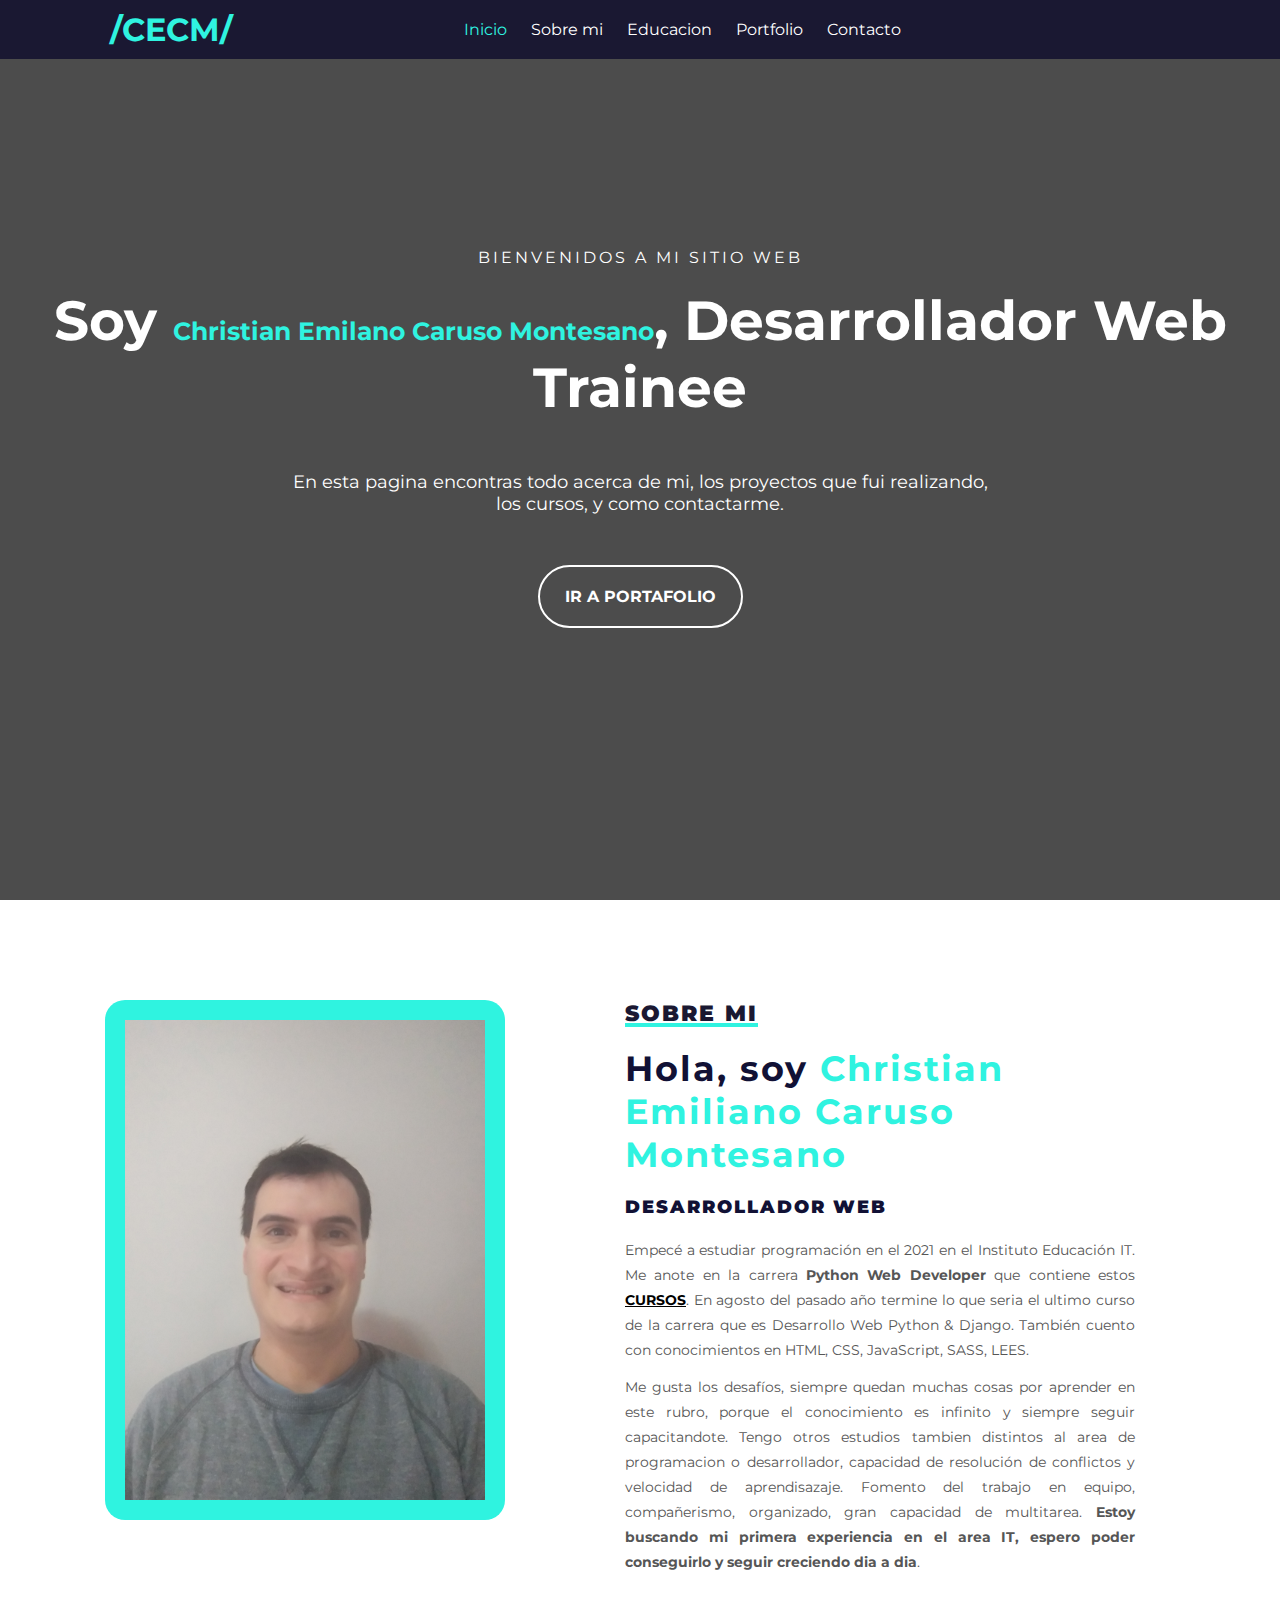
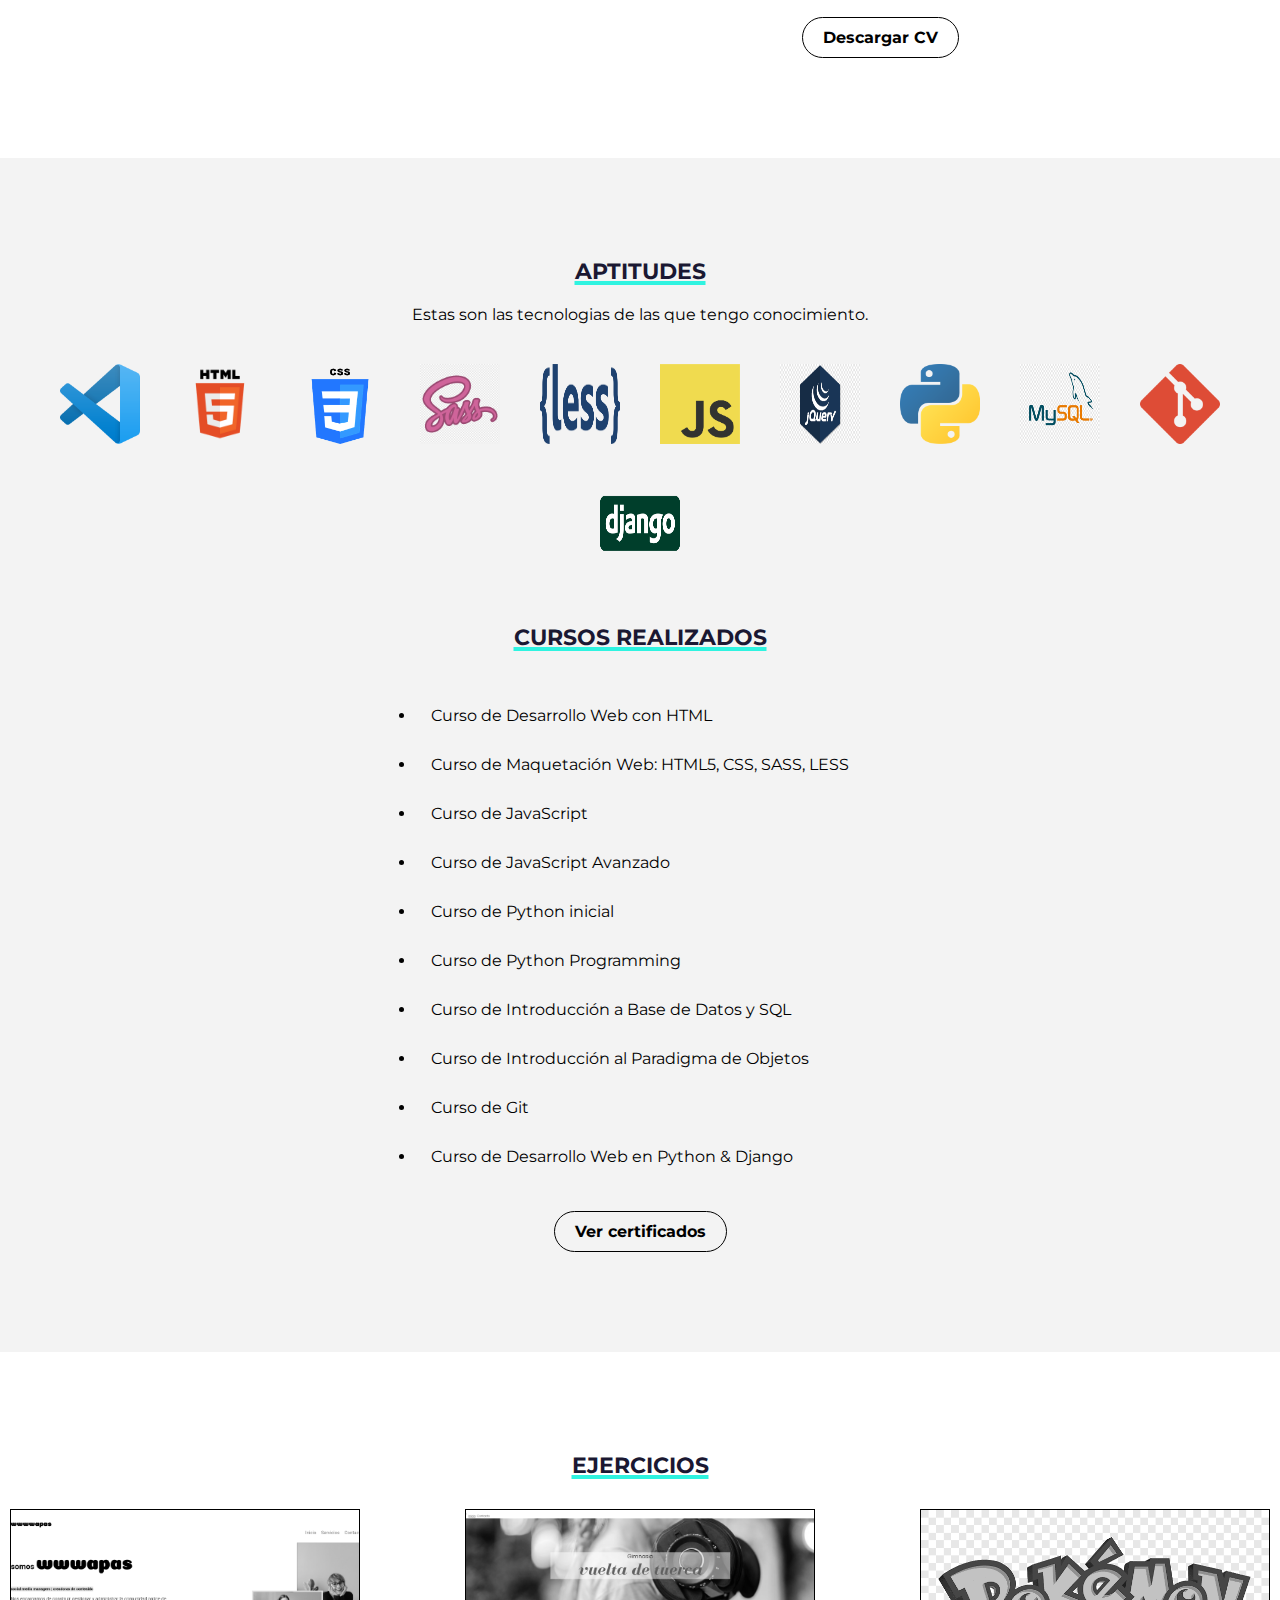
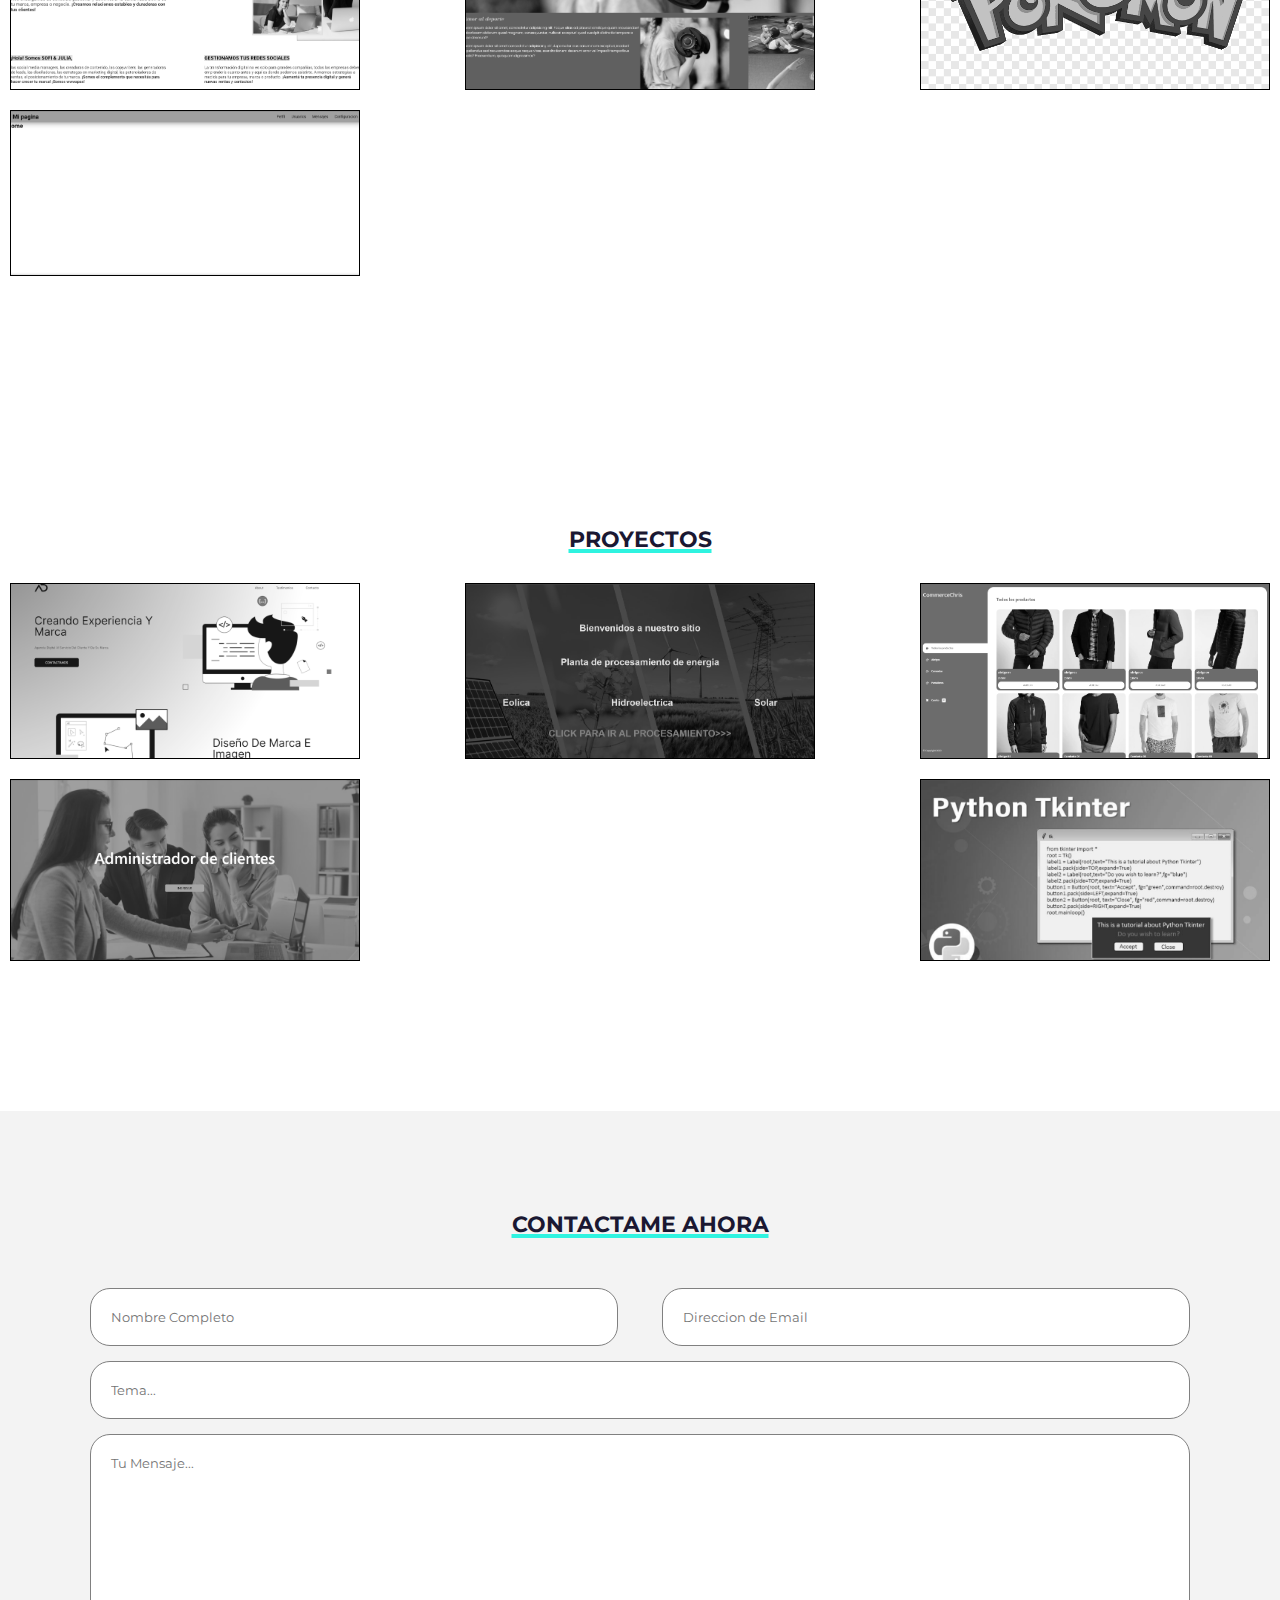
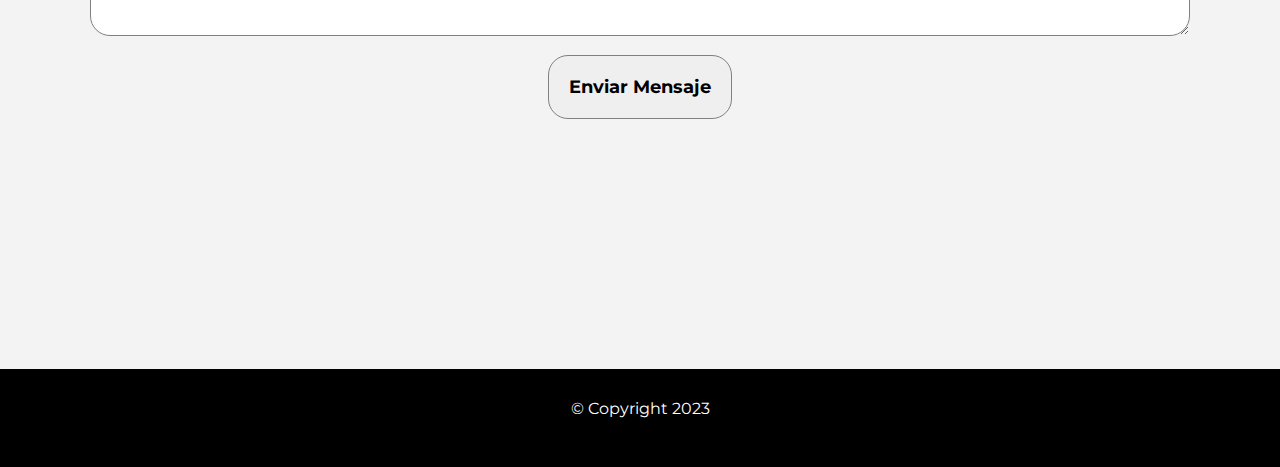
==== index.html @ ab130539 "portfolio" ====
<!DOCTYPE html>
<html lang="en">
    <head>
        <meta charset="UTF-8">
        <meta http-equiv="X-UA-Compatible" content="IE=edge">
        <meta name="viewport" content="width=device-width, initial-scale=1.0, user-scalable=no">
        <link rel="stylesheet" href="https://cdnjs.cloudflare.com/ajax/libs/font-awesome/6.1.2/css/all.min.css" integrity="sha512-1sCRPdkRXhBV2PBLUdRb4tMg1w2YPf37qatUFeS7zlBy7jJI8Lf4VHwWfZZfpXtYSLy85pkm9GaYVYMfw5BC1A==" crossorigin="anonymous" referrerpolicy="no-referrer"/>
        <link rel="stylesheet" href="css/estilo-portfolio.css">
        <title>CECM Portfolio</title>
    </head> 
    <body>
        <!-- Seccion de inicio -->
        <section id="inicio">
            <div class="contenido">
                <header>
                    <div class="contenido-header">
                        <h1>/CECM/</h1>
                        <nav id="nav" class="">
                            <ul id="links">
                                <li><a href="#inicio" class="seleccionado" onclick="seleccionar(this)">Inicio</a></li>
                                <li><a href="#sobremi" onclick="seleccionar(this)">Sobre mi</a></li>
                                <li><a href="#educacion" onclick="seleccionar(this)">Educacion</a></li>
                                <li><a href="#portfolio" onclick="seleccionar(this)">Portfolio</a></li>
                                <li><a href="#contacto" onclick="seleccionar(this)" >Contacto</a></li>
                            </ul>
                        </nav>

                        <!-- Iconos del menu -->
                        <div id="icono-nav" onclick="responsiveMenu()">
                            <i class="fa-solid fa-bars"></i>
                        </div>

                        <!-- Icono redes sociales -->
                        <div class="iconos-redes">
                            <a href="https://www.facebook.com/chris.caruso.12" target="_blank"><i class="fa-brands fa-facebook"></i></a>
                            <a href="https://www.linkedin.com/in/christian-emiliano-caruso-montesano-2b0312219/" target="_blank"><i class="fa-brands fa-linkedin"></i></a>
                            <a href="https://www.instagram.com/chris_93_caruso/" target="_blank"><i class="fa-brands fa-square-instagram"></i></a>
                        </div>
                    </div>
                </header>
                <div class="presentacion">
                    <p class="bienvenida">Bienvenidos a mi sitio web</p>
                    <h2>Soy <span>Christian Emilano Caruso Montesano</span>, Desarrollador Web Trainee</h2>
                    <p class="descripcion">En esta pagina encontras todo acerca de mi, los proyectos que fui realizando, los cursos, y como contactarme.</p>
                    <a href="#portfolio">Ir a Portafolio</a>
                </div>
            </div>
        </section>

        <!-- Seccion sobre mi -->
        <section id="sobremi">
            <div class="contenedor-foto"> 
                <img src="images/20220606_102358.jpg" alt="">
            </div>
            <div class="sobremi">
                <h3 class="titulo-seccion">Sobre mi</h3>
                <h2>Hola, soy <span>Christian Emiliano Caruso Montesano</span></h2>
                <h3>Desarrollador Web</h3>
                <p>Empecé a estudiar programación en el 2021 en el Instituto Educación IT. Me anote en la carrera <strong>Python Web Developer</strong> que contiene estos <a id="link-cursos" href="#cursos">CURSOS</a>. En agosto del pasado año termine lo que seria el ultimo curso de la carrera que es Desarrollo Web Python & Django. También cuento con conocimientos en HTML, CSS, JavaScript, SASS, LEES.</p>
                <p>Me gusta los desafíos, siempre quedan muchas cosas por aprender en este rubro, porque el conocimiento es infinito y siempre seguir capacitandote. Tengo otros estudios tambien distintos al area de programacion o desarrollador, capacidad de resolución de conflictos y velocidad de aprendisazaje. Fomento del trabajo en equipo, compañerismo, organizado, gran capacidad de multitarea. <strong>Estoy buscando mi primera experiencia en el area IT, espero poder conseguirlo y seguir creciendo dia a dia</strong>.</p>
                <div class="btn-cv">
                    <a href="files/pdf/Christian Caruso CV.pdf" download="Christian Caruso CV.pdf">Descargar CV</a>
                </div>
            </div>
        </section>

        <!-- Seccion educacion -->
        <section id="educacion">
            <h3 class="titulo-seccion">Aptitudes</h3>
            <p class="parrafo-seccion">Estas son las tecnologias de las que tengo conocimiento.</p>
            <div class="contenedor-imagenes">
                <img src="images/logo- visual.png" alt="logo-visual" class="logos">
                <img src="images/logo-html.png" alt="logo-html" class="logos">
                <img src="images/logo-css.png" alt="logo-css" class="logos">
                <img src="images/SASS.png" alt="logo-sass" class="logos">
                <img src="images/LESS.png" alt="logo-less" class="logos">
                <img src="images/logo-js.png" alt="logo-js" class="logos">
                <img src="images/Jquery.png" alt="logo-jquery" class="logos">
                <img src="images/logo-python.png" alt="logo-python" class="logos">
                <img src="images/logo-mysql.png" alt="logo-sql" class="logos">
                <img src="images/logo-git.png" alt="logo-git" class="logos">
                <img src="images/logo-django.png" alt="logo-django" class="logos">
            </div>
            <div class="contenedor-cursos">
                <h3 id="cursos" class="titulo-div">Cursos realizados</h3>
                <ul>
                    <li>Curso de Desarrollo Web con HTML</li>
                    <li>Curso de Maquetación Web: HTML5, CSS, SASS, LESS</li> 
                    <li>Curso de JavaScript</li> 
                    <li>Curso de JavaScript Avanzado</li>
                    <li>Curso de Python inicial</li>
                    <li>Curso de Python Programming</li>
                    <li>Curso de Introducción a Base de Datos y SQL</li>
                    <li>Curso de Introducción al Paradigma de Objetos</li>
                    <li>Curso de Git</li>
                    <li>Curso de Desarrollo Web en Python & Django</li>
                </ul>
            </div>
            <div class="btn-certificados">
                <a href="https://www.educacionit.com/perfil/christian%20emiliano-caruso%20montesano-674324" target="_blank">Ver certificados</a>
            </div>
        </section>

        <!-- Seccion portafolio -->
        <section id="portfolio">
            <h3 class="titulo-seccion">Ejercicios</h3>
            <div class="fila">
                <div class="proyecto">
                    <div id="overplay"></div>
                    <img src="images/Proyecto1.png" alt="proyecto1">
                    <div class="info">
                        <p class="lenguaje">#HTML #CSS</p>
                        <h4>Descripcion del proyecto</h4>
                        <p>Diseño Web</p>
                        <div class="link-ver-codigo">
                            <a href="https://github.com/emicarmo/PaginaWeb" target="_blank">Ver codigo</a>
                            <a href="https://emicarmo.github.io/PaginaWeb/" target="_blank">Ver pagina</a>
                        </div>
                    </div>
                </div>
                <div class="proyecto">
                    <div id="overplay"></div>
                    <img src="images/Proyecto3.png" alt="proyecto3">
                    <div class="info">
                        <p class="lenguaje">#HTML #CSS</p>
                        <h4>Descripcion del proyecto</h4>
                        <p>Diseño Web</p>
                        <div class="link-ver-codigo">
                            <a href="https://github.com/emicarmo/PaginaWeb2" target="_blank">Ver codigo</a>
                            <a href="https://emicarmo.github.io/PaginaWeb2/" target="_blank">Ver pagina</a>
                        </div>
                    </div>
                </div>
                <div class="proyecto">
                    <div id="overplay"></div>
                    <img src="images/poke api.png" alt="Proyecto4">
                    <div class="info">
                        <p class="lenguaje">#HTML #CSS #LESS #JS #FETCH</p>
                        <h4>Descripcion del proyecto</h4>
                        <p>PokeApi</p>
                        <div class="link-ver-codigo">
                            <a href="https://github.com/emicarmo/PokeApi" target="_blank">Ver codigo</a>
                            <a href="https://emicarmo.github.io/PokeApi/" target="_blank">Ver pagina</a>
                        </div>
                    </div>
                </div>
                <div class="proyecto">
                    <div id="overplay"></div>
                    <img src="images/proyecto 7.png" alt="Proyecto7">
                    <div class="info">
                        <p class="lenguaje">#HTML #CSS #JS #AJAX</p>
                        <h4>Descripcion del proyecto</h4>
                        <p>Ejemplo Single page application (SPA)</p>
                        <div class="link-ver-codigo">
                            <a href="https://github.com/emicarmo/SPA" target="_blank">Ver codigo</a>
                            <a href="https://emicarmo.github.io/SPA/" target="_blank">Ver pagina</a>
                        </div>
                    </div>
                </div>
            </div>
        </section>
        <section id="portfolio">
            <h3 class="titulo-seccion">PROYECTOS</h3>
            <div class="fila">
                <div class="proyecto">
                    <div id="overplay"></div>
                    <img src="images/Pagina responsive.png" alt="proyectoresponsive">
                    <div class="info">
                        <p class="lenguaje">#HTML #CSS #SASS #BOOTSTRAP #JS</p>
                        <h4>Descripcion del proyecto</h4>
                        <p>Interfaz Web Responsive</p>
                        <div class="link-ver-codigo">
                            <a href="https://github.com/emicarmo/Dise-oWebResponsive" target="_blank">Ver codigo</a>
                            <a href="https://emicarmo.github.io/Dise-oWebResponsive/" target="_blank">Ver pagina</a>
                        </div>
                    </div>
                </div>
                <div class="proyecto">
                    <div id="overplay"></div>
                    <img src="images/Proyecto4.png" alt="proyecto4">
                    <div class="info">
                        <p class="lenguaje">#HTML #CSS #JS</p>
                        <h4>Descripcion del proyecto</h4>
                        <p>Aplicacion de procesamiento de energia</p>
                        <div class="link-ver-codigo">
                            <a href="https://github.com/emicarmo/procesamiento-madera" target="_blank">Ver codigo</a>
                            <a href="https://emicarmo.github.io/procesamiento-madera/" target="_blank">Ver pagina</a>
                        </div>
                    </div>
                </div>
                <div class="proyecto">
                    <div id="overplay"></div>
                    <img src="images/Proyecto 8.png" alt="proyecto4">
                    <div class="info">
                        <p class="lenguaje">#HTML #CSS #LESS #JS #FETCH</p>
                        <h4>Descripcion del proyecto</h4>
                        <p>E-Commerce</p>
                        <div class="link-ver-codigo">
                            <a href="https://github.com/emicarmo/ComerceChris" target="_blank">Ver codigo</a>
                            <a href="https://emicarmo.github.io/ComerceChris/index.html" target="_blank">Ver pagina</a>
                        </div>
                    </div>
                </div>
                <div class="proyecto">
                    <div id="overplay"></div>
                    <img src="images/Proyecto5.png" alt="proyecto5">
                    <div class="info">
                        <p class="lenguaje">#HTML #CSS #JS #SQL #PYTHON #DJANGO</p>
                        <h4>Descripcion del proyecto</h4>
                        <p>Admin de Clientes</p>
                        <div class="link-ver-codigo">
                            <a href="https://github.com/emicarmo/Admin_clientes" target="_blank">Ver codigo</a>
                            <a href="https://chris9373.pythonanywhere.com/" target="_blank">Ver pagina</a>
                        </div>
                    </div>
                </div>
                <div class="proyecto">
                    <div id="overplay"></div>
                    <img src="images/Proyecto6.png" alt="proyecto4">
                    <div class="info">
                        <p class="lenguaje">#PYTHON #TK #SQLITE3</p>
                        <h4>Descripcion del proyecto</h4>
                        <p>Aplicaciones de escritorio</p>
                        <div class="link-ver-codigo">
                            <a href="https://github.com/emicarmo/PythonAplicaciones" target="_blank">Ver codigo</a>
                            <a href="files/apps/aplicaciones-tkinter.rar" download="aplicaciones-tkinter.rar">Descargar apps</a>
                        </div>
                    </div>
                </div>
            </div>
        </section>

        <!-- Seccion Contacto -->
        <section id="contacto">
            <h3 class="titulo-seccion">Contactame ahora</h3>
            <div class="contenedor-form">
                <form action="https://formsubmit.co/711fe1f8afc3eceb844a21c618ea7aa3" method="post">
                    <input type="hidden" name="_next" value="https://emicarmo.github.io/miportfolio-personal/thanks.html">
                    <div class="fila mitad">
                        <input type="text" placeholder="Nombre Completo" name="name" class="input-mitad">
                        <input type="text" placeholder="Direccion de Email" name="email" class="input-mitad">
                    </div>
                    <div class="fila">
                        <input type="text" name="theme" placeholder="Tema..." class="input-full">
                    </div>
                    <div class="fila">
                        <textarea name="info" id="" cols="30" rows="10" placeholder="Tu Mensaje..." class="input-full"></textarea>
                    </div>
                    <input type="submit" value="Enviar Mensaje" class="btn-enviar">
                    <div class="contacto-form-loader">
                        <img id="loader" src="images/loader2.gif" alt="cargando">
                    </div>
                    <div class="contacto-form-respuesta">
                        <p id="respuesta">
                            Enviando datos...
                        </p>
                    </div>
                </form>
            </div>
        </section>

        <!-- Seccion Footer -->
        <footer>
            <p>&copy; Copyright 2023</p>
            <div class="iconos-redes">
                <a href="https://www.facebook.com/chris.caruso.12" target="_blank"><i class="fa-brands fa-facebook"></i></a>
                <a href="https://www.linkedin.com/in/christian-emiliano-caruso-montesano-2b0312219/" target="_blank"><i class="fa-brands fa-linkedin"></i></a>
                <a href="https://www.instagram.com/chris_93_caruso/" target="_blank"><i class="fa-brands fa-square-instagram"></i></a>
            </div>    
        </footer>
        
        <!-- Archivo -->
        <script src="js/script.js"></script>
    </body>
    </html>
---- css/estilo-portfolio.css ----
/* Agregamos la fuentes */
@import url('https://fonts.googleapis.com/css2?family=Montserrat:wght@200;400;600&display=swap');

*{
    margin: 0;
    padding: 0;
    box-sizing: border-box;
    font-family: 'Montserrat';
}

html{
    scroll-behavior: smooth;
}

/* SECCION INICIO */

#inicio{
    background: linear-gradient(rgba(0,0,0,.7), rgba(0,0,0,.7)), url("https://emicarmo.github.io/miportfolio-personal/images/imagen3.jpg");
    background-size: cover;
    background-position: center ;
    height: 100vh;
}

#inicio .contenido header{
    background-color: #1A1832;
    position: fixed;
    width: 100%;
    z-index: 100;
    top: 0;
}

#inicio .contenido header .contenido-header{
    max-width: 1100px;
    margin: auto;
    display: flex;
    justify-content: space-between;
    align-items: center;
    padding: 10px 20px;
}

#inicio .contenido header .contenido-header h1{
    text-align: center;
    color: #2FF3E0;
}

#inicio .contenido header .contenido-header nav ul{
    list-style-type: none;
    display: flex;
    align-items: center;
}

#inicio .contenido header .contenido-header nav ul li a{
    text-decoration: none;
    color: white;
    margin: 0 12px;
    font-weight: 400;
    transition: .5s;
}

#inicio .contenido header .contenido-header nav ul a:hover{
    color: #2FF3E0;
}

#inicio .contenido header .contenido-header .iconos-redes a{
    text-decoration: none;
    color: #fff;
    display: inline-block;
    margin-left: 10px;
    transition: .5s;
}

#inicio .contenido header .contenido-header .iconos-redes a:hover{
    color: #2FF3E0;
}

#inicio .contenido header .contenido-header .seleccionado{
    color: #2FF3E0;
}

#inicio .contenido .presentacion{
    max-width: 1200px;
    height: 100vh;
    margin: auto;
    color: white;
    display: flex;
    flex-direction: column;
    align-items: center;
    justify-content: center;
}

#inicio .contenido .presentacion .bienvenida{
    font-size: 16px;
    margin-bottom: 20px;
    text-transform: uppercase;
    letter-spacing: 3px;
}

#inicio .contenido .presentacion h2{
    font-size: 55px;
    margin-bottom: 25px;
    text-align: center;
}

#inicio .contenido .presentacion h2 span{
    font-size: 25px;
    color: #2FF3E0;
}

#inicio .contenido .presentacion .descripcion{
    max-width: 700px;
    margin: 25px auto;
    font-size: 18px;
    text-align: center;
}

#inicio .contenido .presentacion a{
    text-decoration: none;
    display: inline-block;
    margin: 25px;
    padding: 20px 25px;
    border: 2px solid #fff;
    border-radius: 50px;
    color: #fff;
    font-weight: bold;
    text-transform: uppercase;
    transition: .5s;
}

#inicio .contenido .presentacion a:hover{
    background-color: #2FF3E0;
    color: #1A1832;
}

/* ICONOS DEL NAV  */

#icono-nav{
    color: #fff;
    display: none;
}

/* SECCION SOBRE MI */

#sobremi{
    max-width: 1100px;
    margin: auto;
    padding: 100px 15px;
    color: #111135;
    display: flex;
}

#sobremi .contenedor-foto{
    max-width: 400px;
    margin-right: 80px;
}

#sobremi .contenedor-foto img{
    padding: 20px;
    width: 400px;
    border-radius: 20px;
    background-color: #2FF3E0;
}

#sobremi .sobremi{
    margin: 0 40px;
}

#sobremi .sobremi .titulo-seccion{
    font-size: 22px;
    text-transform: uppercase;
    color: #1A1832;
    text-decoration: underline 4px #2FF3E0;
}

#sobremi .sobremi h2{
    font-size: 35px;
    font-weight: bold;
    margin: 20px 0;
    letter-spacing: 2px;
}

#sobremi .sobremi h2 span{
    color: #2FF3E0;
}

#sobremi .sobremi h3{
    font-size: 18px;
    font-weight: 900;
    text-transform: uppercase;
    margin-bottom: 20px;
    letter-spacing: 2px;
}

#sobremi .sobremi #link-cursos{
    border: none;
    border-radius: 0;
    color: black;
    font-weight: bold;
    padding: 0;
    margin: 0;
    text-decoration: underline;
}

#sobremi .sobremi #link-cursos:hover{
    background: none;
    color: #2FF3E0;
}

#sobremi .sobremi p{
    font-size: 14px;
    line-height: 25px;
    color: #565656;
    margin-bottom: 12px;
}

#sobremi .sobremi a{
    display: inline-block;
    text-decoration: none;
    color: #000;
    border-radius: 30px;
    padding: 10px 20px;
    border: 1px solid #000;
    margin-top: 30px;
    transition: .5s;
    font-weight: bold;
}

#sobremi .sobremi a:hover{
    background-color: #2FF3E0;
    color: #1A1832;
    font-weight: bold;
}

/* SECCION EDUCACION */

#educacion{
    margin: auto;
    padding: 100px 15px;
    background-color: #F3F3F3;
    text-align: center;
}

#educacion .titulo-seccion{
    font-size: 22px;
    text-transform: uppercase;
    color: #1A1832;
    text-decoration: underline 4px #2FF3E0;
}

#educacion .parrafo-seccion{
    margin: 20px 0;
}

#educacion .contenedor-imagenes{
    display: flex;
    justify-content: center;
}

#educacion .contenedor-imagenes .logos{
    width: 80px;
    height: 80px;
    margin: 20px;
}

#educacion .contenedor-cursos .titulo-div{
    font-size: 22px;
    text-transform: uppercase;
    color: #1A1832;
    text-decoration: underline 4px #2FF3E0;
    margin: 40px;
}

#educacion .contenedor-cursos ul{
    display: inline-block;
}

#educacion .contenedor-cursos ul li{
    padding: 15px;
    text-align: justify;
}

#educacion .contenedor-cursos a{
    text-decoration: none;
    border-radius: 15px;
    border: 2px solid #000;
    color: #000;
    font-weight: bold;
    padding: 5px;
    transition: .5s;
}

#educacion .contenedor-cursos a:hover{
    background-color: #2FF3E0;
    color: #1A1832;
    font-weight: bold;
}

#educacion .btn-certificados a{
    display: inline-block;
    text-decoration: none;
    color: #000;
    border-radius: 30px;
    padding: 10px 20px;
    border: 1px solid #000;
    margin-top: 30px;
    transition: .5s;
    font-weight: bold;
}

#educacion .btn-certificados a:hover{
    background-color: #2FF3E0;
    color: #1A1832;
    font-weight: bold;
}

/* SECCION PORTFOLIO */

#portfolio{
    max-width: 1500px;
    padding: 100px 0;
    margin: auto;
}

#portfolio .titulo-seccion{
    text-align: center;
    font-size: 22px;
    text-transform: uppercase;
    color: #1A1832;
    text-decoration: underline 4px #2FF3E0;
}

#portfolio .fila{
    display: flex;
    justify-content: space-between;
    margin: 30px 0;
    flex-wrap: wrap;
}

#portfolio .fila .proyecto{
    max-width: 350px;
    border: 1px solid black;
    margin: 0 10px 20px;
    position: relative;
    overflow: hidden;
}

#portfolio .fila .proyecto img{
    width: 100%;
    height: 100%;
    filter: grayscale(1);
    object-fit: cover;
    transition: .5s;
}

#portfolio .fila .proyecto:hover img{
    filter: grayscale(0);
}

#portfolio .fila .proyecto .info .lenguaje{
    color: #ff5080;
    font-weight: bold;
    margin-bottom: 5px;
}

#portfolio .fila .proyecto .info{
    position: absolute;
    left: 0;
    background-color: rgba(0, 0, 0, .8);
    color: #2FF3E0;
    width: 100%;
    padding: 10px;
    opacity: 0;
    bottom: -40px;
    transition: .5s;
}

#portfolio .fila .proyecto:hover .info{
    opacity: 1;
    bottom: 0;
}

#portfolio .fila .proyecto .info .link-ver-codigo {
    margin-top: 10px;
}

#portfolio .fila .proyecto .info .link-ver-codigo a {
    text-decoration: none;
    color: white;
    border-radius: 30px;
    border: 4px solid;
    padding: 5px;
    border: 1px solid white;
    transition: .5s;
}

#portfolio .fila .proyecto .info .link-ver-codigo a:hover{
    background-color: #2FF3E0;
    color: #1A1832;
}

/* SECCION CONTACTO */

#contacto{
    padding: 100px 15px;
    background-color: #F3F3F3;
}

#contacto .titulo-seccion{
    margin-bottom: 50px;
    text-align: center;
    font-size: 22px;
    text-transform: uppercase;
    color: #1A1832;
    text-decoration: underline 4px #2FF3E0;
}

#contacto .contenedor-form{
    max-width: 1100px;
    margin: auto;
}

#contacto .contenedor-form .fila{
    margin-bottom: 15px;
}

#contacto .contenedor-form .mitad{
    display: flex;
    justify-content: space-between;
}

#contacto .contenedor-form input,
#contacto .contenedor-form textarea{
    padding: 20px;
    border-radius: 20px;
    border: none;
    border: 1px solid gray;
}

#contacto .contenedor-form .mitad input{
    width: 48%;
}

#contacto .contenedor-form .input-full{
    width: 100%;
}

#contacto  .btn-enviar{
    display: block;
    margin: auto;
    cursor: pointer;
    transition: .5s;
    padding: 10px 15px;
    font-size: 18px;
    font-weight: bold;
}

#contacto .btn-enviar:hover{
    background-color: #2FF3E0;
    color: #1A1832;
}

#contacto .contacto-form-loader{
    display: flex;
    justify-content: center;
    margin-top: 20px;
    height: 130px;
}

#contacto .contacto-form-loader img{
    display: none;
}

#contacto .contacto-form-respuesta p{
    display: none;
    text-align: center;
    color: #1A1832;
    font-weight: bold;
}

footer{
    background-color: black;
    color: white;
    text-align: center;
    padding: 30px 0;
}

footer a{
    text-decoration: none;
    color: white;
    display: inline-block;
    margin: 5px;
    font-size: 40px;
}

footer a:hover{
    color: #2FF3E0;
}

@media screen and (min-width:380px){
    #sobremi p{
        text-align: justify;
    }
    .btn-cv{
        text-align: center;
    }
    .contenedor-imagenes{
        flex-wrap: wrap;
    }
    footer .iconos-redes a{
        font-size: 30px;
    }
}

@media screen and (max-width:800px){
    .iconos-redes{
        display: block;
    }
    nav{
        display: none;
    }
    nav.responsive{
        display: block;
        background-color: rgba(0, 0, 0, .8);
        width: 100%;
        position: absolute;
        top: 48px;
        left: 0;
        padding: 10px 0;
    }
    nav.responsive ul{
        display: block !important;
        text-align: center;
    }
    nav.responsive ul li{ 
        margin: 5px 0;
    }
    #icono-nav{
        display: block;
    }
    #inicio .contenido .presentacion h2{
        font-size: 40px;
    }
    #sobremi{
        padding: 50px 0;
        display: block;
    }
    #sobremi .contenedor-foto{
        max-width: 200px;
        margin: auto;
    }
    #sobremi .contenedor-foto img{
        padding: 8px;
        width: 200px;
    }
    #sobremi .sobremi .titulo-seccion{
        text-align: center;
    }
    #sobremi .sobremi h2{
        font-size: 25px;
        text-align: center;
    }

    #educacion .titulo-seccion{
        font-size: 25px;
        text-align: center;
    }
    #educacion .parrafo-seccion{
        font-size: 15px;
        text-align: center;
    }
    #educacion .contenedor-imagenes .logos{
        width: 30px;
        height: 30px;
        margin: 20px;
    }
    #educacion .contenedor-cursos .titulo-div{
        font-size: 25px;
        text-align: center;
    }
    #educacion .contenedor-cursos ul li{
        margin: 15px;
        text-align: justify;
    }
    #educacion .contenedor-cursos a{
        display: block;
        position: absolute;
        margin: 5px;
    }

    #portfolio{
        padding: 50px 0;
    }
    #portfolio .fila{
        display: block;
    }
    #portfolio .fila .proyecto{
        margin: 10px auto;
    }
    
    #contacto{
        padding: 50px 15px;
    }
    #contacto .contenedor-form .mitad{
        margin-bottom: 15px;
        display: block;
    }
    #contacto .contenedor-form .mitad input{
        width: 100%;
        margin-bottom: 15px;
    }
}
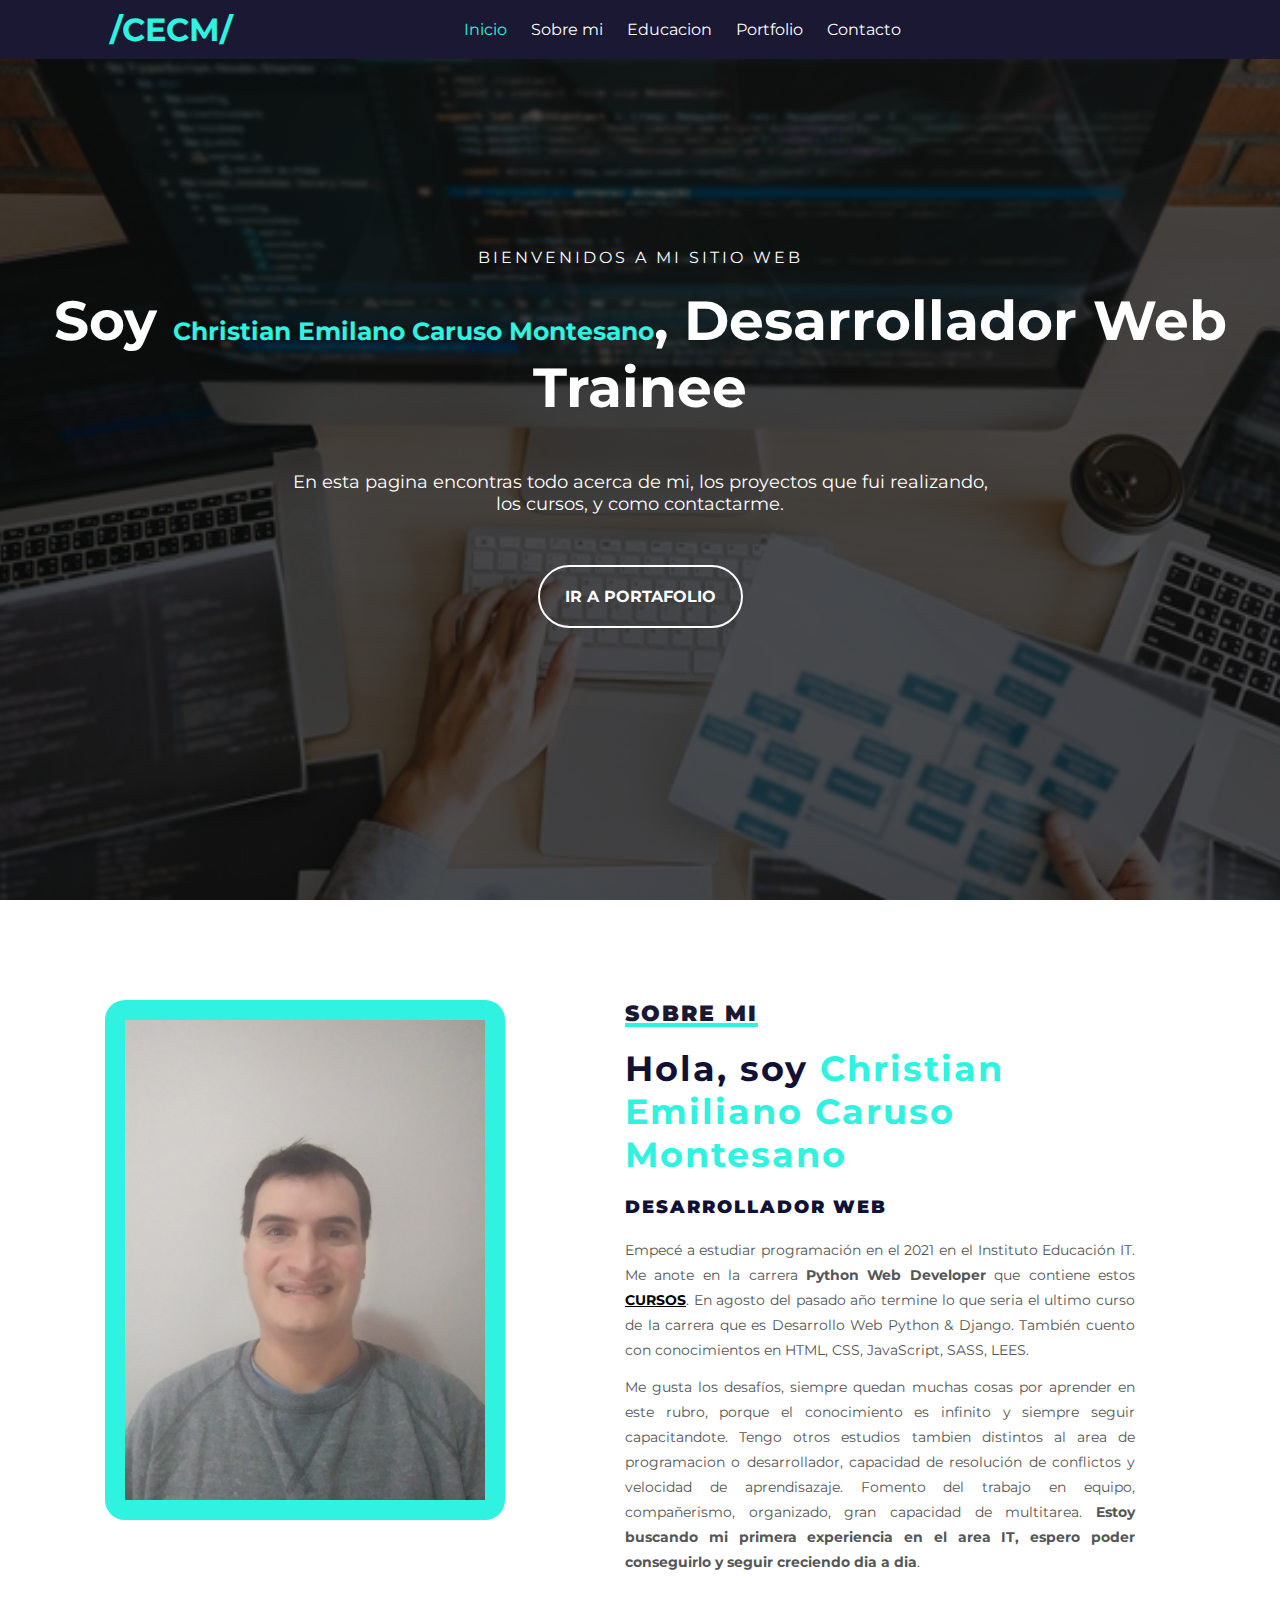
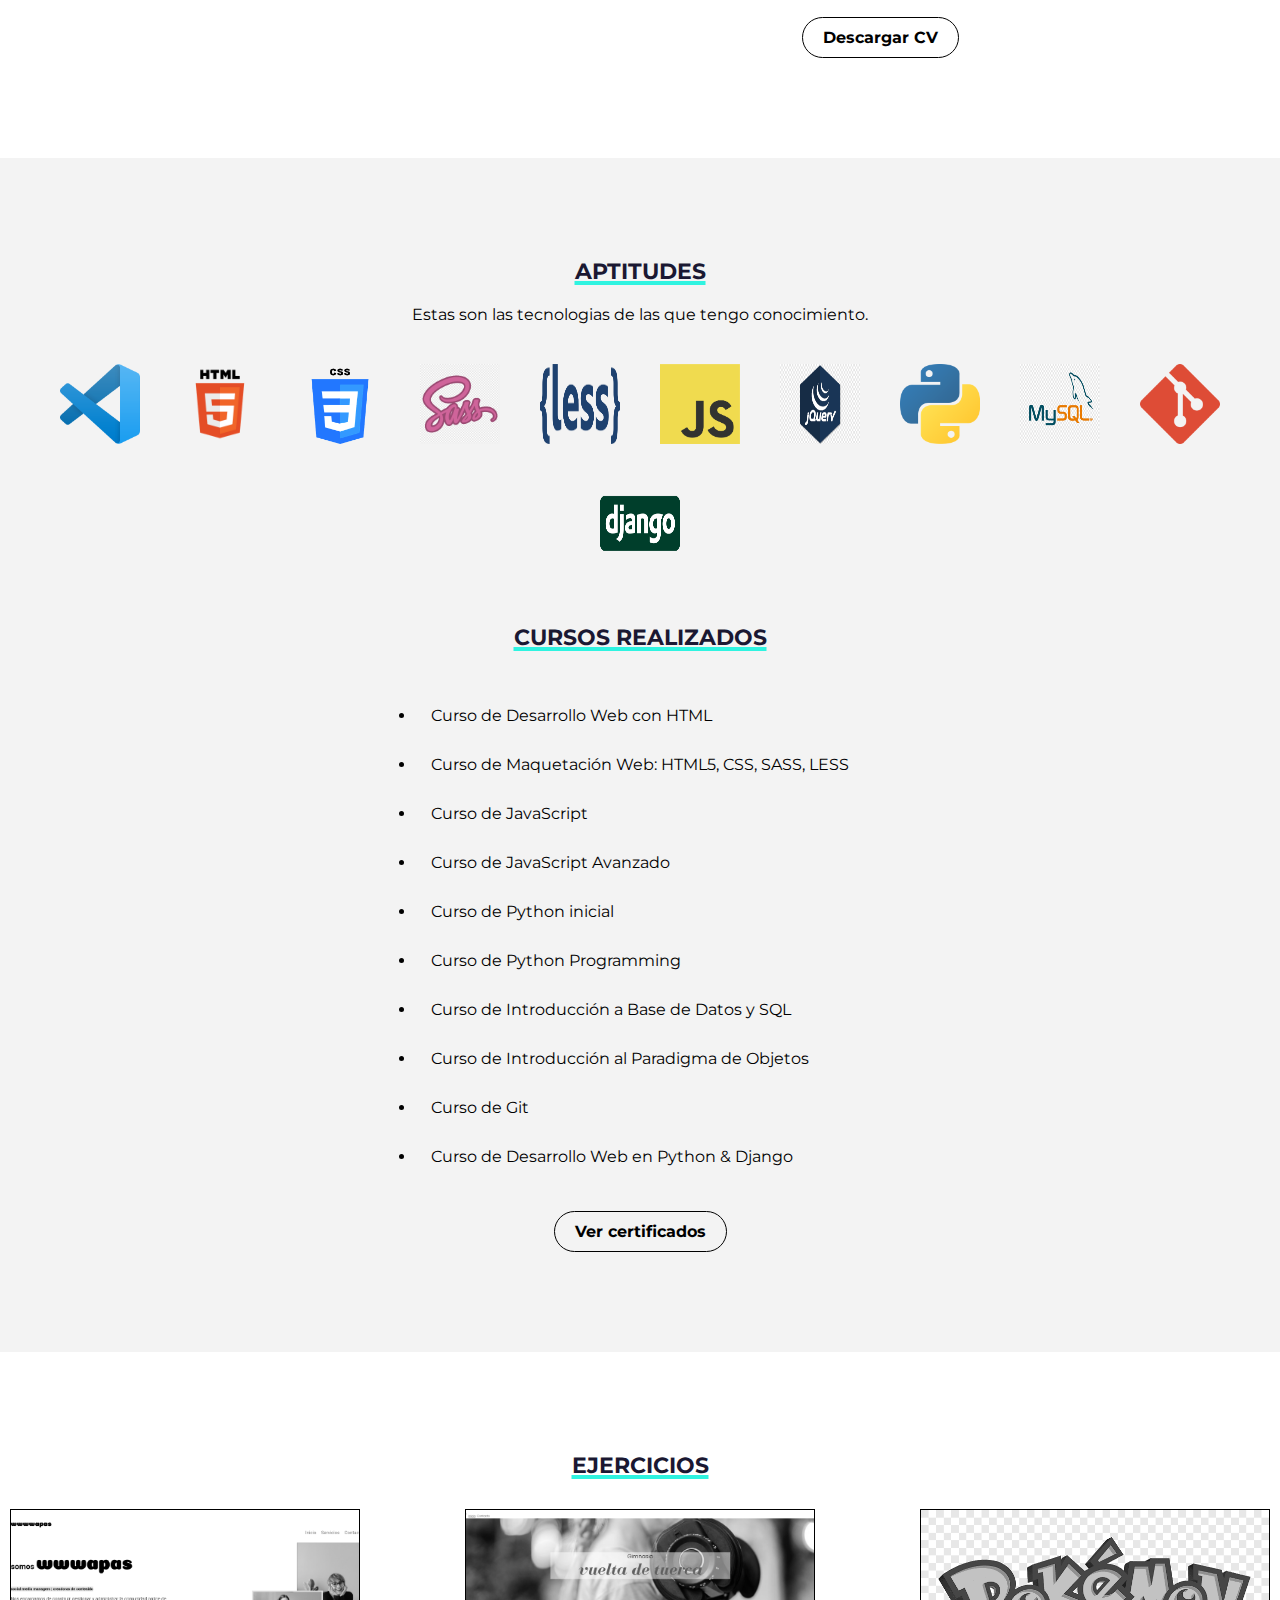
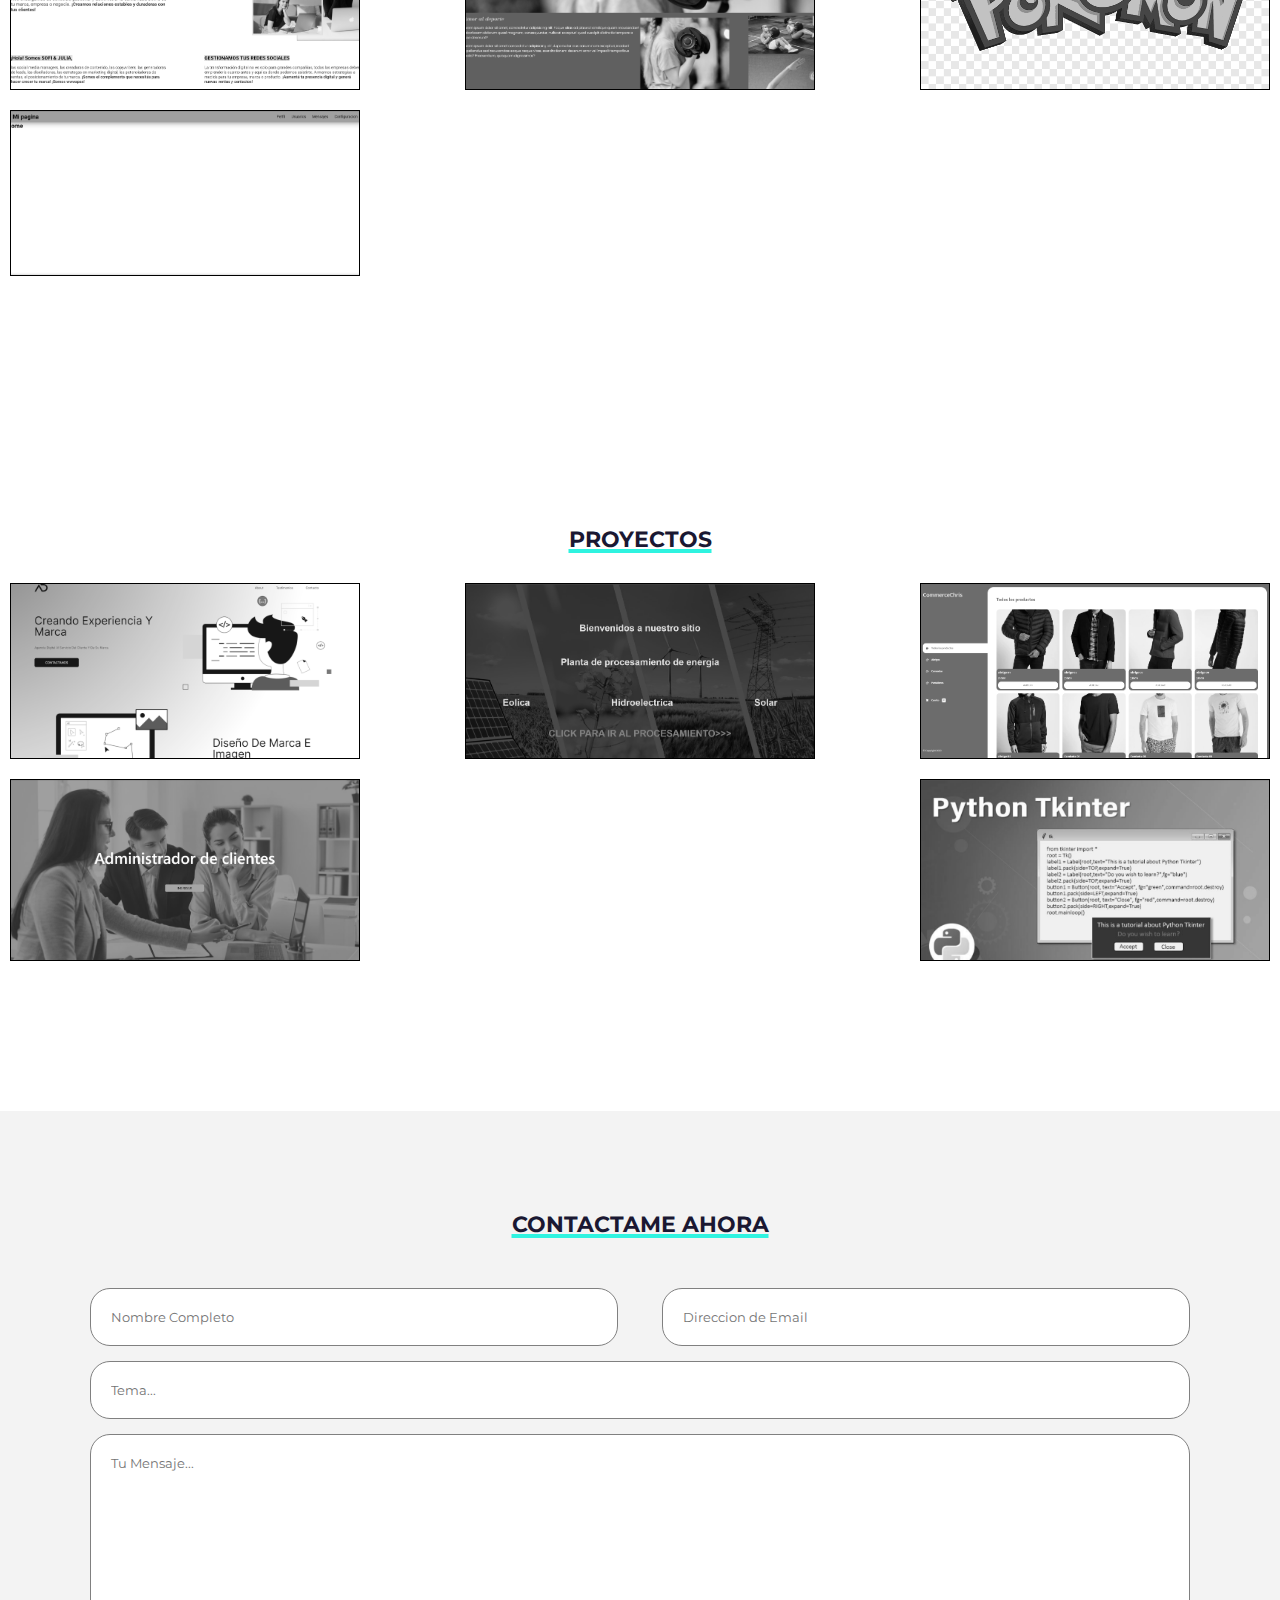
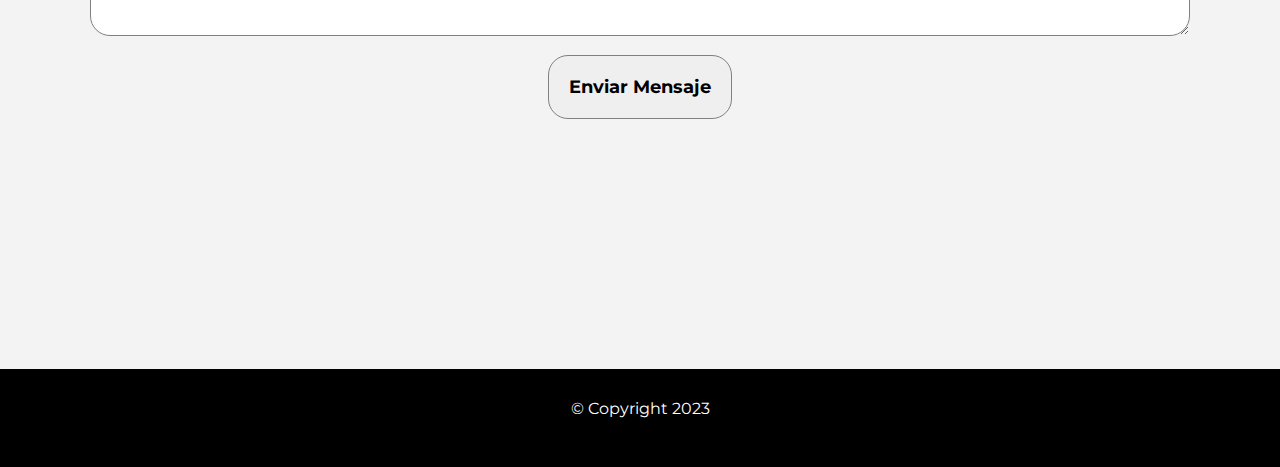
==== commit 15b570e6: "Update index.html" ====
--- a/index.html
+++ b/index.html
@@ -235,7 +235,7 @@
             <h3 class="titulo-seccion">Contactame ahora</h3>
             <div class="contenedor-form">
                 <form action="https://formsubmit.co/711fe1f8afc3eceb844a21c618ea7aa3" method="post">
-                    <input type="hidden" name="_next" value="https://emicarmo.github.io/miportfolio-personal/thanks.html">
+                    <input type="hidden" name="_next" value="https://emicarmo.github.io/portfolio_personal/thanks.html">
                     <div class="fila mitad">
                         <input type="text" placeholder="Nombre Completo" name="name" class="input-mitad">
                         <input type="text" placeholder="Direccion de Email" name="email" class="input-mitad">
--- a/css/estilo-portfolio.css
+++ b/css/estilo-portfolio.css
@@ -15,7 +15,7 @@
 /* SECCION INICIO */
 
 #inicio{
-    background: linear-gradient(rgba(0,0,0,.7), rgba(0,0,0,.7)), url("https://emicarmo.github.io/miportfolio-personal/images/imagen3.jpg");
+    background: linear-gradient(rgba(0,0,0,.7), rgba(0,0,0,.7)), url("https://emicarmo.github.io/portfolio_personal/images/imagen3.jpg");
     background-size: cover;
     background-position: center ;
     height: 100vh;
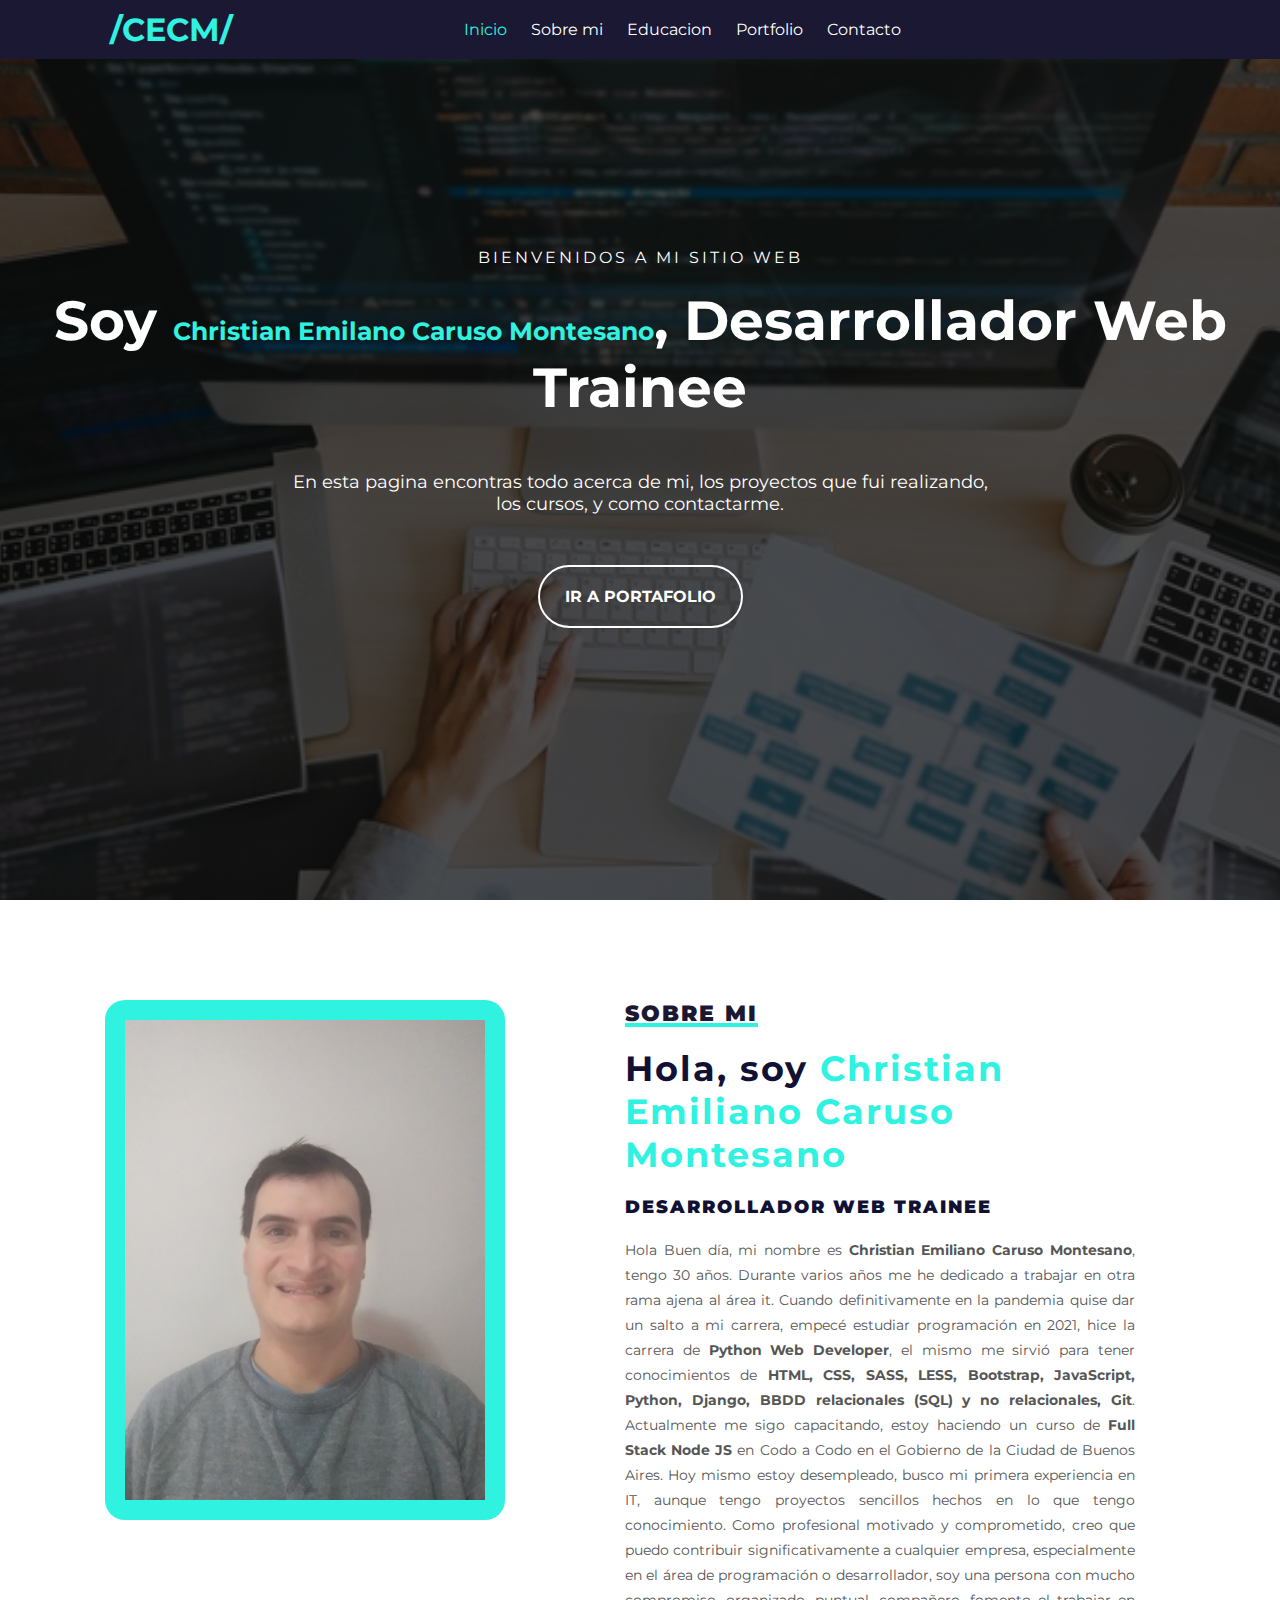
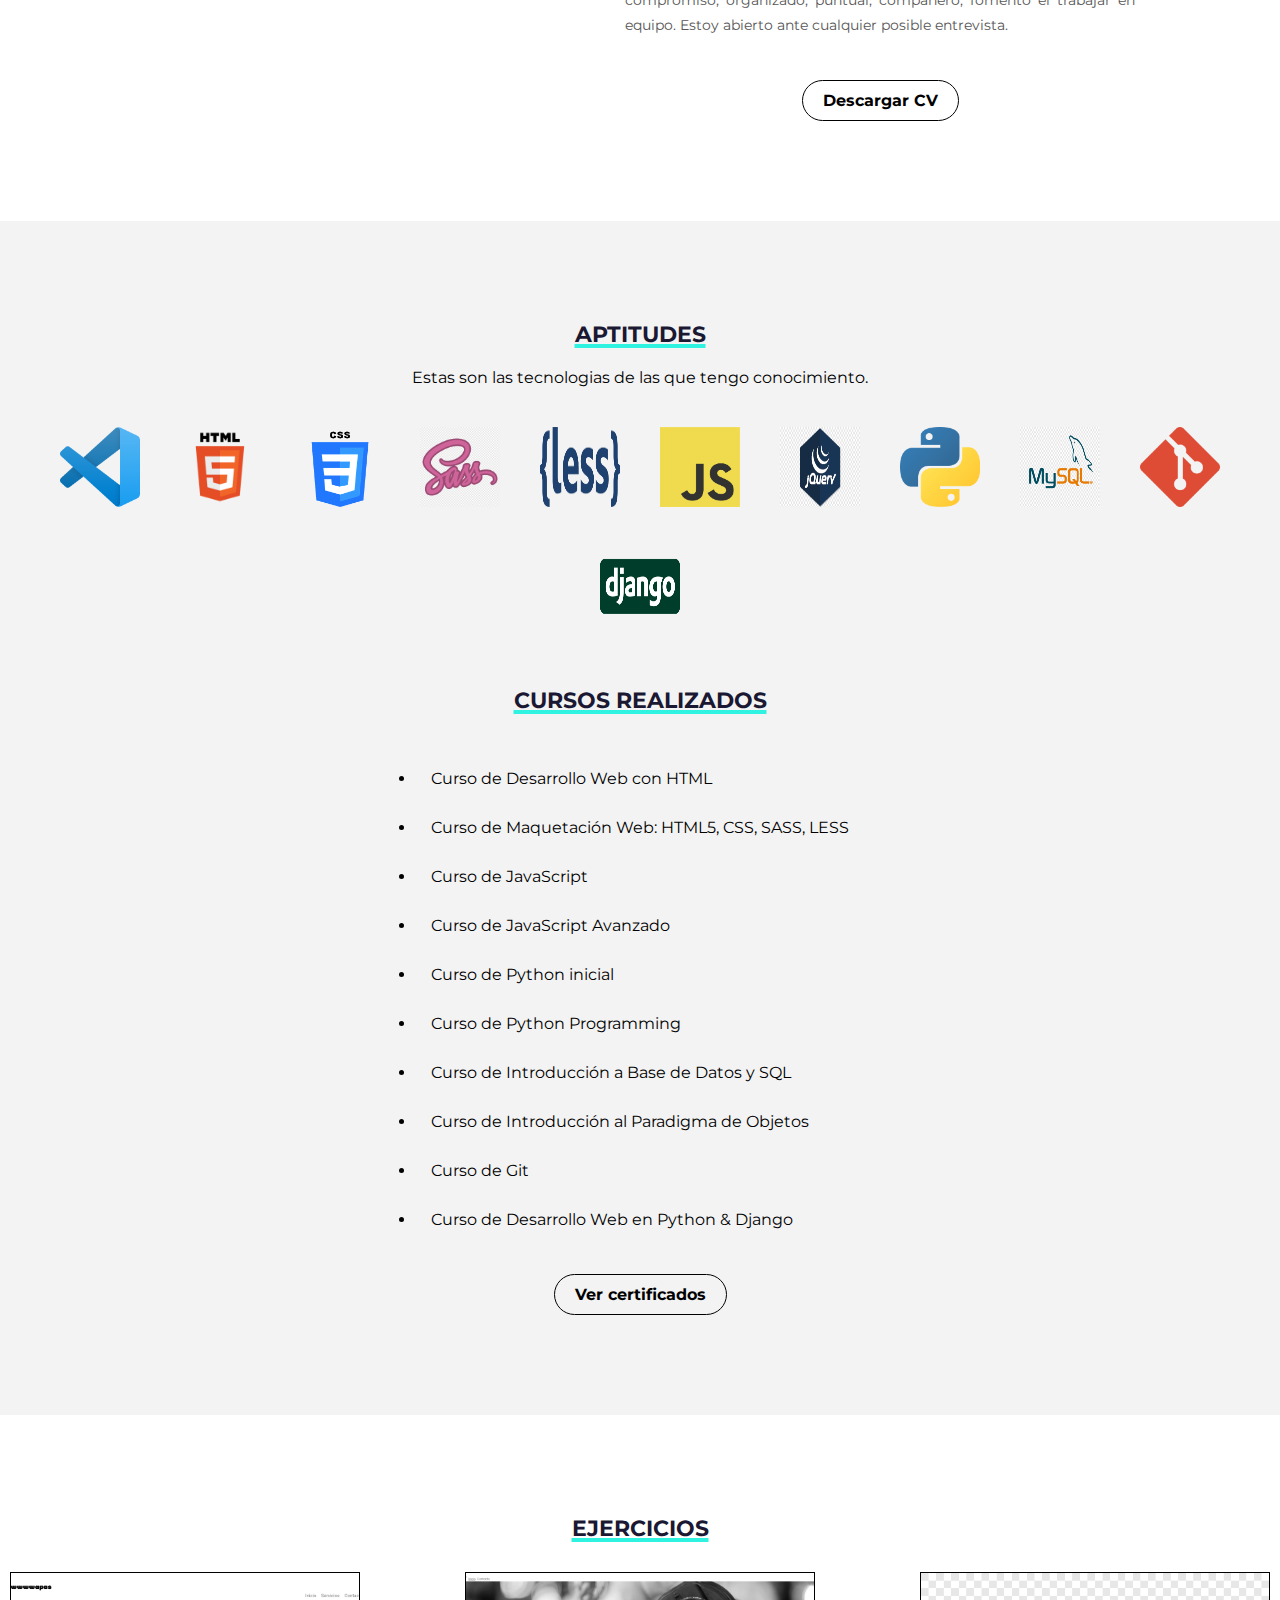
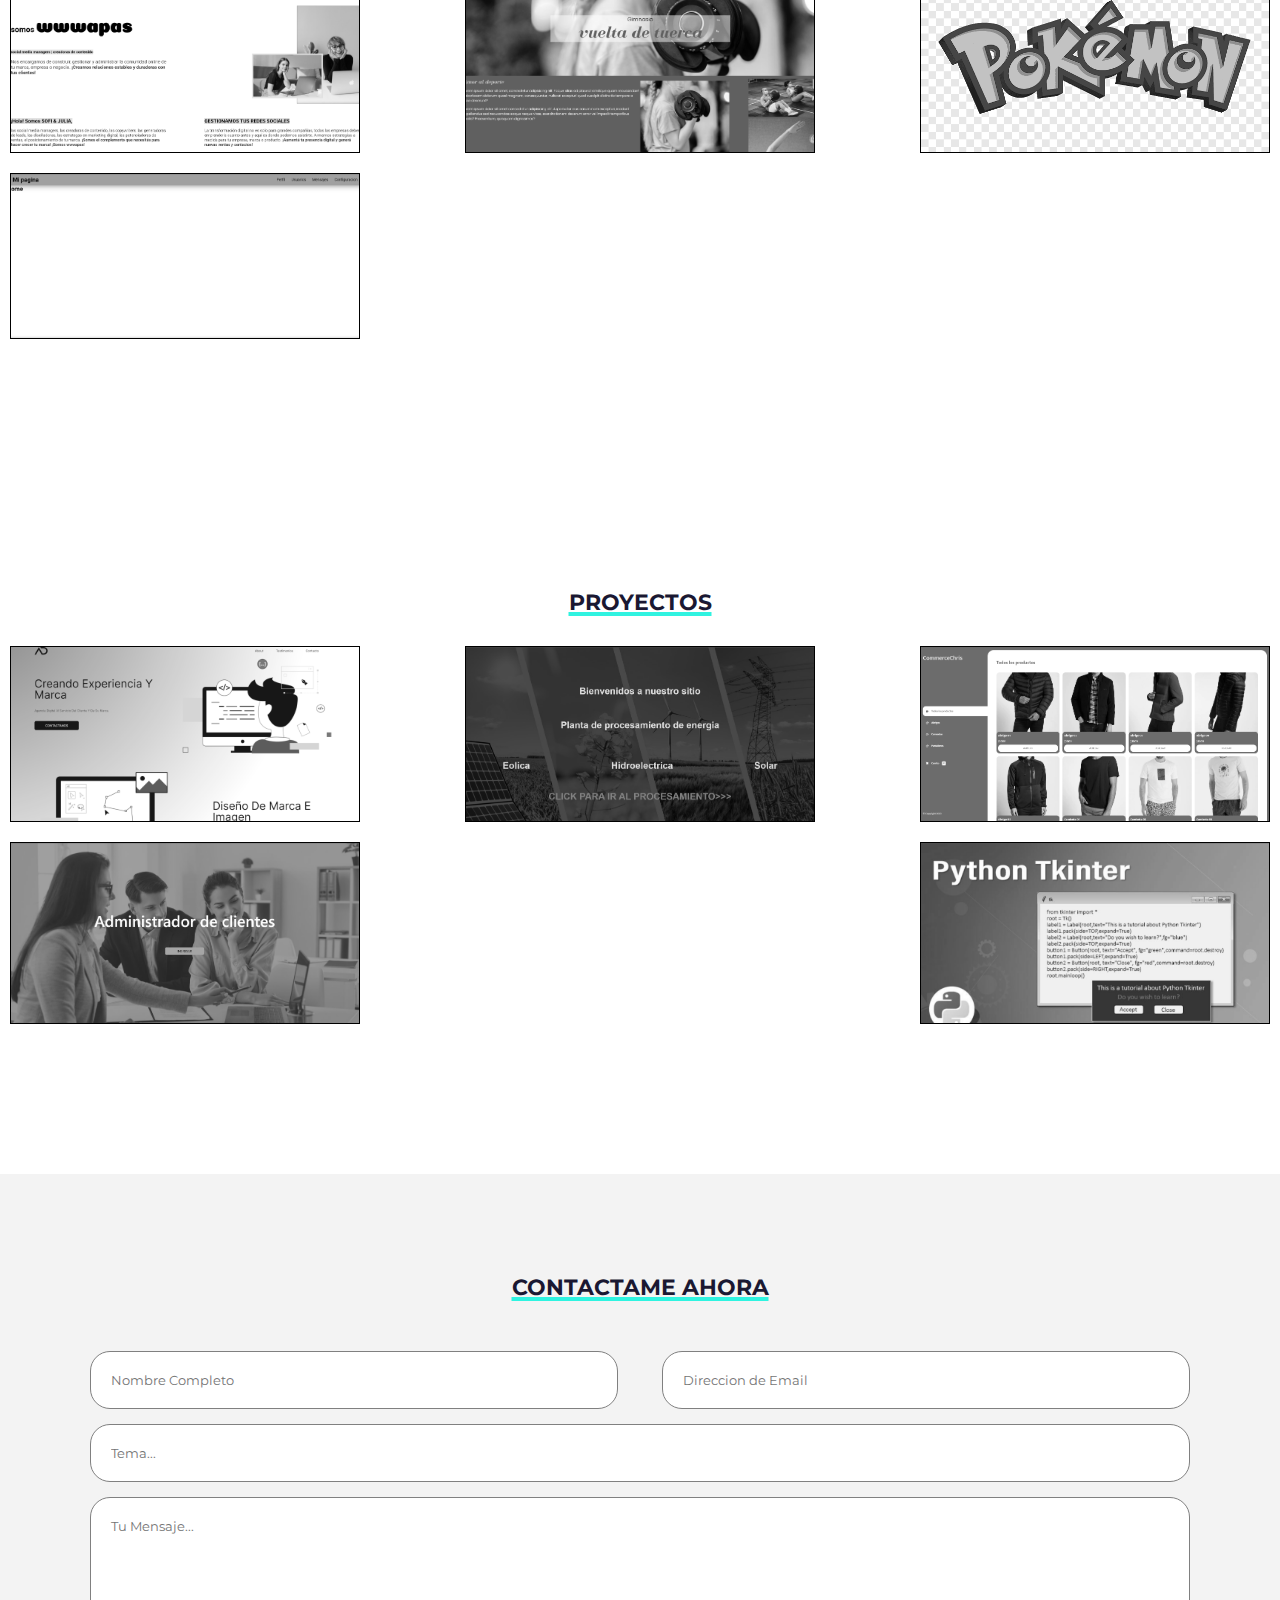
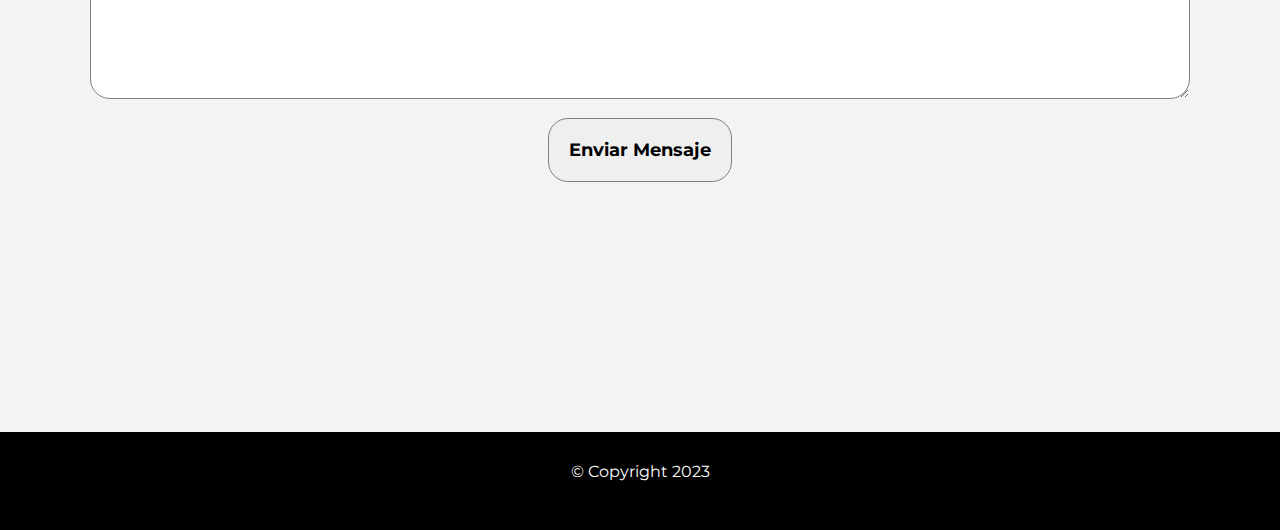
==== commit 221b4f83: "Cambios en el index" ====
--- a/index.html
+++ b/index.html
@@ -55,9 +55,8 @@
             <div class="sobremi">
                 <h3 class="titulo-seccion">Sobre mi</h3>
                 <h2>Hola, soy <span>Christian Emiliano Caruso Montesano</span></h2>
-                <h3>Desarrollador Web</h3>
-                <p>Empecé a estudiar programación en el 2021 en el Instituto Educación IT. Me anote en la carrera <strong>Python Web Developer</strong> que contiene estos <a id="link-cursos" href="#cursos">CURSOS</a>. En agosto del pasado año termine lo que seria el ultimo curso de la carrera que es Desarrollo Web Python & Django. También cuento con conocimientos en HTML, CSS, JavaScript, SASS, LEES.</p>
-                <p>Me gusta los desafíos, siempre quedan muchas cosas por aprender en este rubro, porque el conocimiento es infinito y siempre seguir capacitandote. Tengo otros estudios tambien distintos al area de programacion o desarrollador, capacidad de resolución de conflictos y velocidad de aprendisazaje. Fomento del trabajo en equipo, compañerismo, organizado, gran capacidad de multitarea. <strong>Estoy buscando mi primera experiencia en el area IT, espero poder conseguirlo y seguir creciendo dia a dia</strong>.</p>
+                <h3>Desarrollador Web Trainee</h3>
+                <p>Hola Buen día, mi nombre es <strong>Christian Emiliano Caruso Montesano</strong>, tengo 30 años. Durante varios años me he dedicado a trabajar en otra rama ajena al área it. Cuando definitivamente en la pandemia quise dar un salto a mi carrera, empecé estudiar programación en 2021, hice la carrera de <strong>Python Web Developer</strong>, el mismo me sirvió para tener conocimientos de <strong>HTML, CSS, SASS, LESS, Bootstrap, JavaScript, Python, Django, BBDD relacionales (SQL) y no relacionales, Git</strong>. Actualmente me sigo capacitando, estoy haciendo un curso de <strong>Full Stack Node JS</strong> en Codo a Codo en el Gobierno de la Ciudad de Buenos Aires. Hoy mismo estoy desempleado, busco mi primera experiencia en IT, aunque tengo proyectos sencillos hechos en lo que tengo conocimiento. Como profesional motivado y comprometido, creo que puedo contribuir significativamente a cualquier empresa, especialmente en el área de programación o desarrollador, soy una persona con mucho compromiso, organizado, puntual, compañero, fomento el trabajar en equipo. Estoy abierto ante cualquier posible entrevista.</p>
                 <div class="btn-cv">
                     <a href="files/pdf/Christian Caruso CV.pdf" download="Christian Caruso CV.pdf">Descargar CV</a>
                 </div>
@@ -235,7 +234,7 @@
             <h3 class="titulo-seccion">Contactame ahora</h3>
             <div class="contenedor-form">
                 <form action="https://formsubmit.co/711fe1f8afc3eceb844a21c618ea7aa3" method="post">
-                    <input type="hidden" name="_next" value="https://emicarmo.github.io/portfolio_personal/thanks.html">
+                    <input type="hidden" name="_next" value="https://emicarmo.github.io/miportfolio-personal/thanks.html">
                     <div class="fila mitad">
                         <input type="text" placeholder="Nombre Completo" name="name" class="input-mitad">
                         <input type="text" placeholder="Direccion de Email" name="email" class="input-mitad">
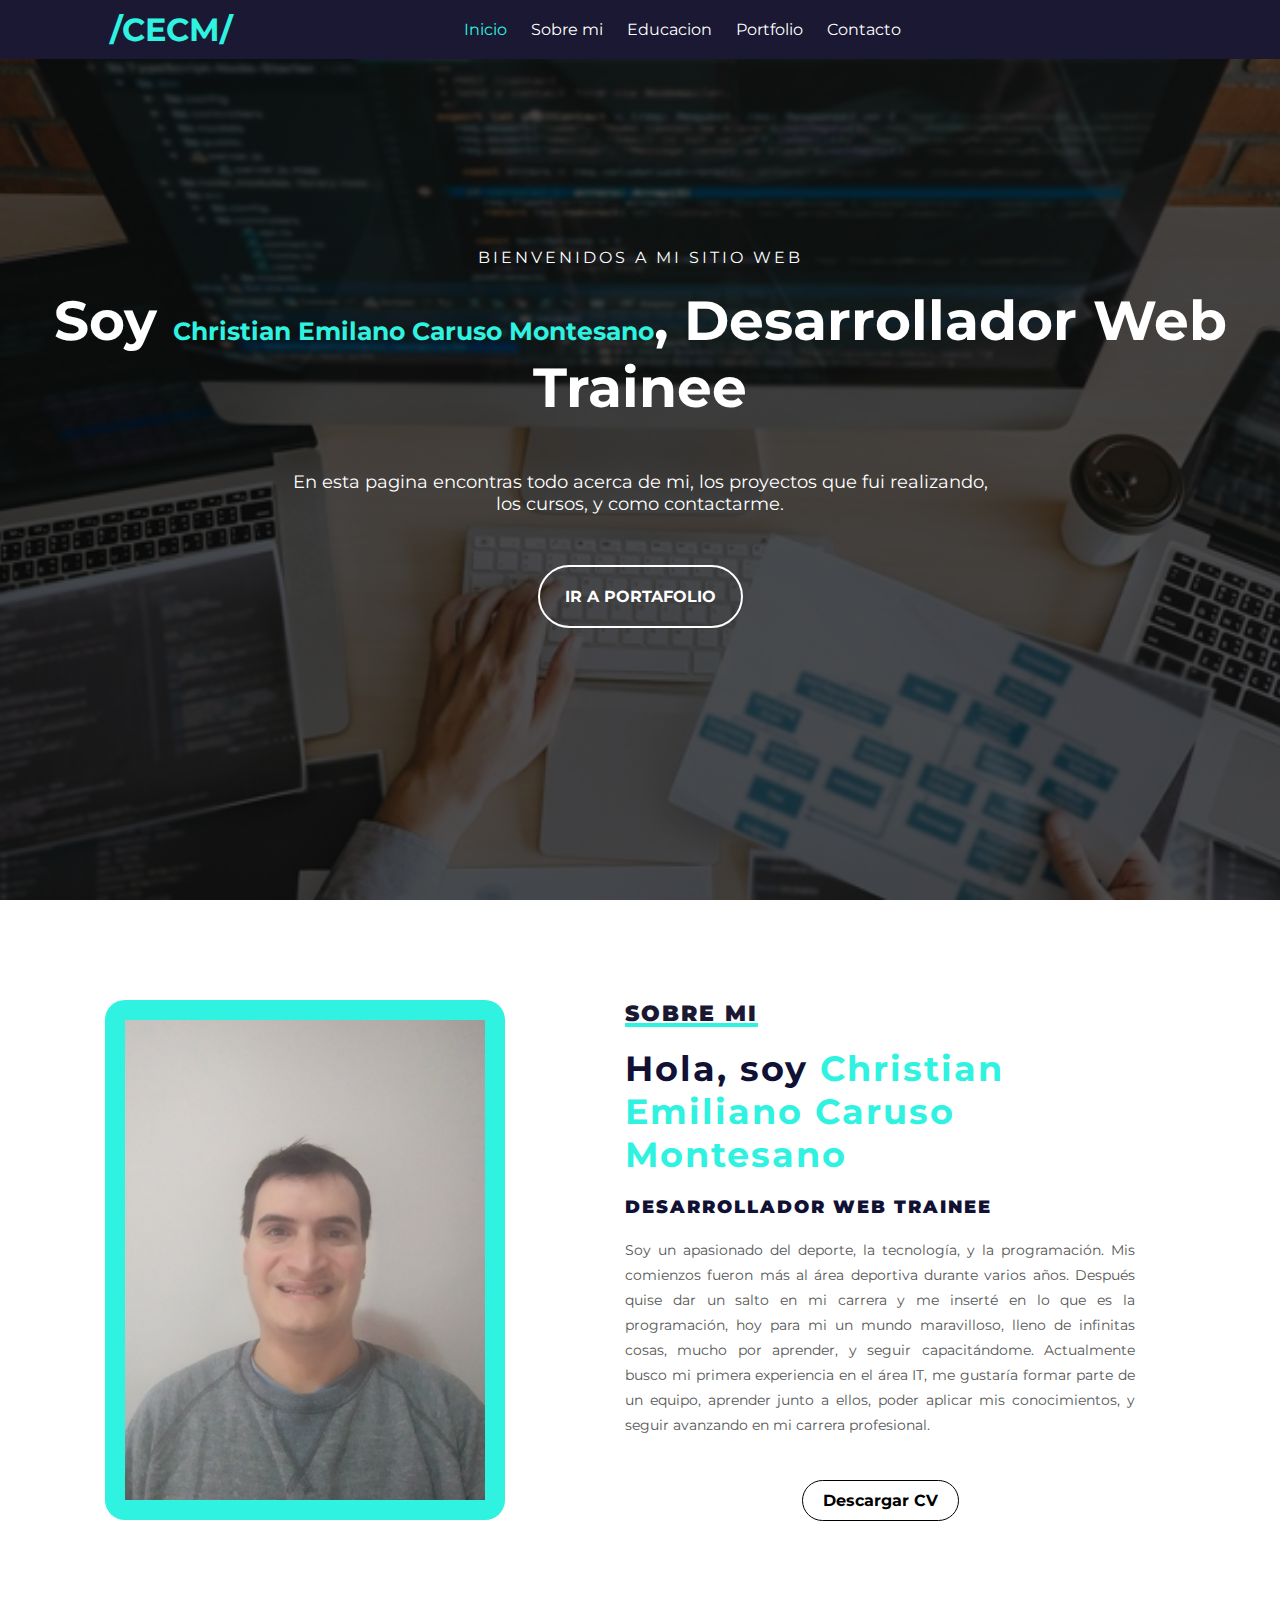
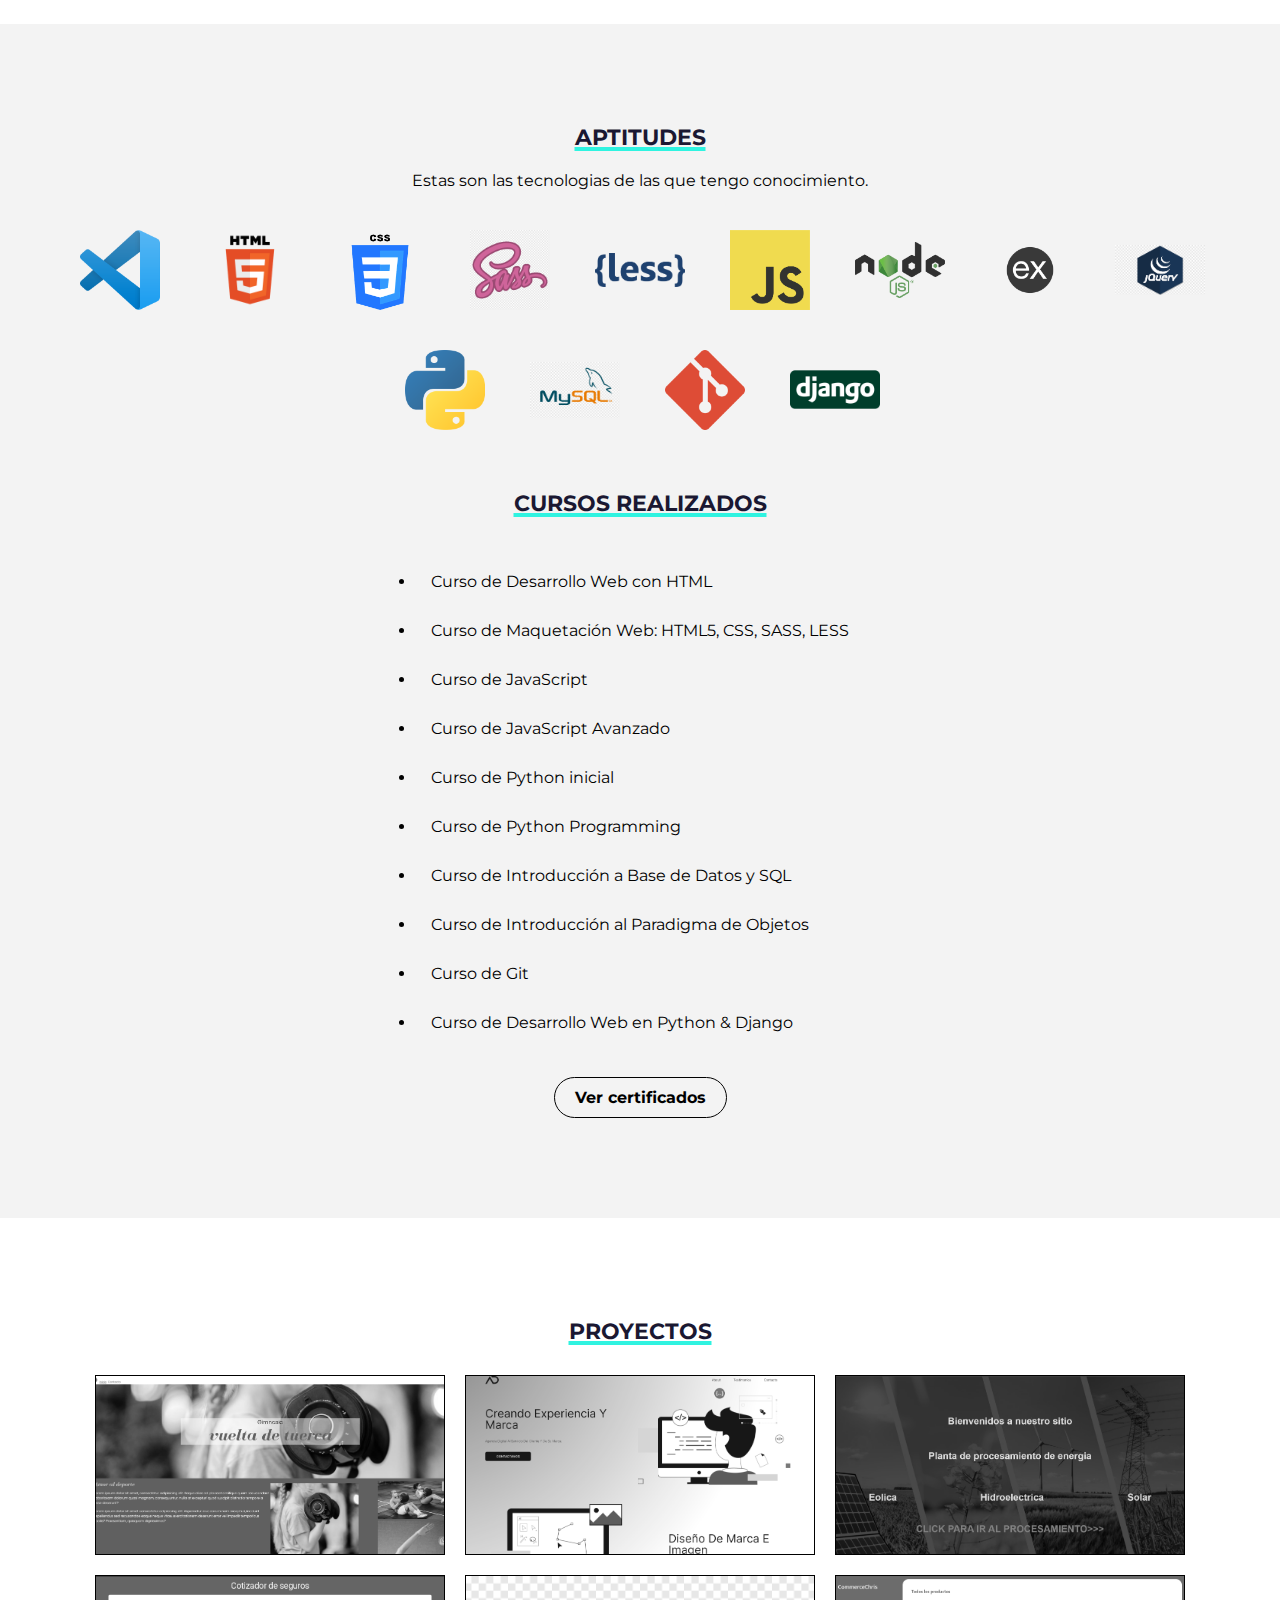
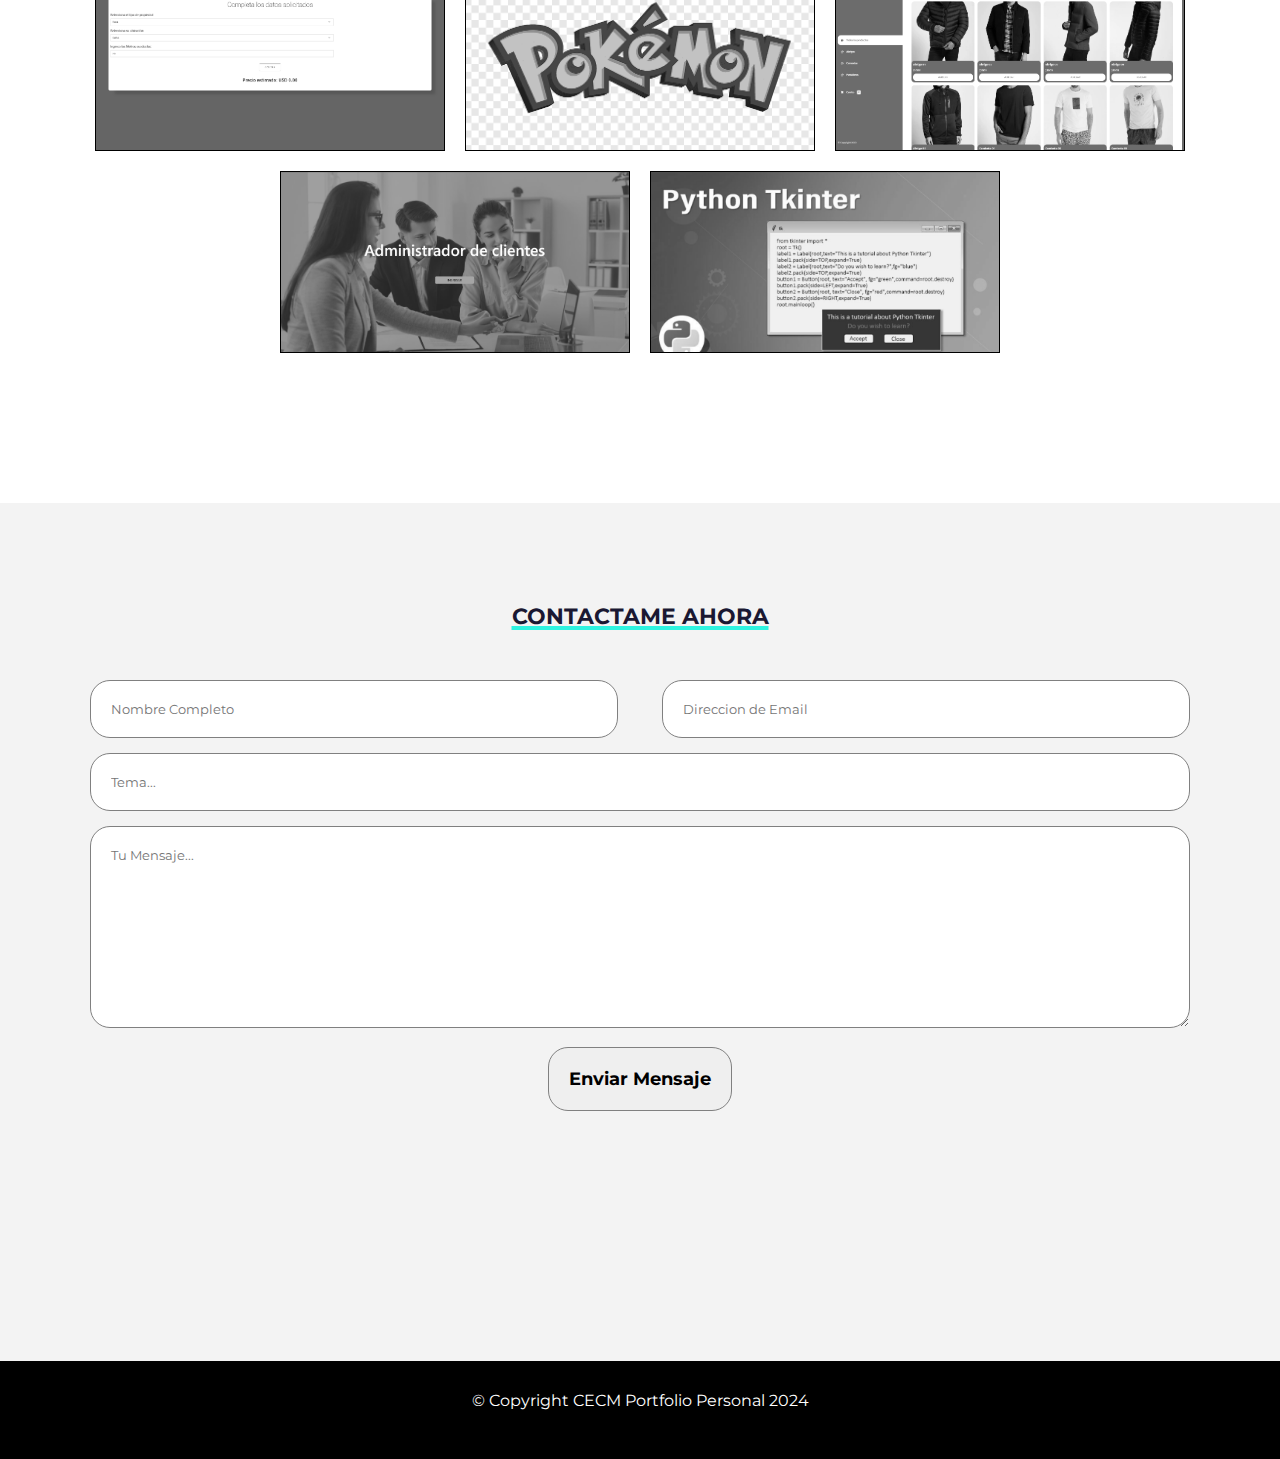
==== commit 5714f104: "cambios en el area de sobre mi y proyectos" ====
--- a/index.html
+++ b/index.html
@@ -56,7 +56,7 @@
                 <h3 class="titulo-seccion">Sobre mi</h3>
                 <h2>Hola, soy <span>Christian Emiliano Caruso Montesano</span></h2>
                 <h3>Desarrollador Web Trainee</h3>
-                <p>Hola Buen día, mi nombre es <strong>Christian Emiliano Caruso Montesano</strong>, tengo 30 años. Durante varios años me he dedicado a trabajar en otra rama ajena al área it. Cuando definitivamente en la pandemia quise dar un salto a mi carrera, empecé estudiar programación en 2021, hice la carrera de <strong>Python Web Developer</strong>, el mismo me sirvió para tener conocimientos de <strong>HTML, CSS, SASS, LESS, Bootstrap, JavaScript, Python, Django, BBDD relacionales (SQL) y no relacionales, Git</strong>. Actualmente me sigo capacitando, estoy haciendo un curso de <strong>Full Stack Node JS</strong> en Codo a Codo en el Gobierno de la Ciudad de Buenos Aires. Hoy mismo estoy desempleado, busco mi primera experiencia en IT, aunque tengo proyectos sencillos hechos en lo que tengo conocimiento. Como profesional motivado y comprometido, creo que puedo contribuir significativamente a cualquier empresa, especialmente en el área de programación o desarrollador, soy una persona con mucho compromiso, organizado, puntual, compañero, fomento el trabajar en equipo. Estoy abierto ante cualquier posible entrevista.</p>
+                <p>Soy un apasionado del deporte, la tecnología, y la programación. Mis comienzos fueron más al área deportiva durante varios años. Después quise dar un salto en mi carrera y me inserté en lo que es la programación, hoy para mi un mundo maravilloso, lleno de infinitas cosas, mucho por aprender, y seguir capacitándome. Actualmente busco mi primera experiencia en el área IT, me gustaría formar parte de un equipo, aprender junto a ellos, poder aplicar mis conocimientos, y seguir avanzando en mi carrera profesional.
                 <div class="btn-cv">
                     <a href="files/pdf/Christian Caruso CV.pdf" download="Christian Caruso CV.pdf">Descargar CV</a>
                 </div>
@@ -74,6 +74,8 @@
                 <img src="images/SASS.png" alt="logo-sass" class="logos">
                 <img src="images/LESS.png" alt="logo-less" class="logos">
                 <img src="images/logo-js.png" alt="logo-js" class="logos">
+                <img src="images/node js.png" alt="logo-node" class="logos">
+                <img src="images/express.png" alt="logo-express" class="logos">
                 <img src="images/Jquery.png" alt="logo-jquery" class="logos">
                 <img src="images/logo-python.png" alt="logo-python" class="logos">
                 <img src="images/logo-mysql.png" alt="logo-sql" class="logos">
@@ -101,68 +103,25 @@
         </section>
 
         <!-- Seccion portafolio -->
-        <section id="portfolio">
-            <h3 class="titulo-seccion">Ejercicios</h3>
-            <div class="fila">
-                <div class="proyecto">
-                    <div id="overplay"></div>
-                    <img src="images/Proyecto1.png" alt="proyecto1">
-                    <div class="info">
-                        <p class="lenguaje">#HTML #CSS</p>
-                        <h4>Descripcion del proyecto</h4>
-                        <p>Diseño Web</p>
-                        <div class="link-ver-codigo">
-                            <a href="https://github.com/emicarmo/PaginaWeb" target="_blank">Ver codigo</a>
-                            <a href="https://emicarmo.github.io/PaginaWeb/" target="_blank">Ver pagina</a>
-                        </div>
-                    </div>
-                </div>
-                <div class="proyecto">
-                    <div id="overplay"></div>
-                    <img src="images/Proyecto3.png" alt="proyecto3">
-                    <div class="info">
-                        <p class="lenguaje">#HTML #CSS</p>
-                        <h4>Descripcion del proyecto</h4>
-                        <p>Diseño Web</p>
-                        <div class="link-ver-codigo">
-                            <a href="https://github.com/emicarmo/PaginaWeb2" target="_blank">Ver codigo</a>
-                            <a href="https://emicarmo.github.io/PaginaWeb2/" target="_blank">Ver pagina</a>
-                        </div>
-                    </div>
-                </div>
-                <div class="proyecto">
-                    <div id="overplay"></div>
-                    <img src="images/poke api.png" alt="Proyecto4">
-                    <div class="info">
-                        <p class="lenguaje">#HTML #CSS #LESS #JS #FETCH</p>
-                        <h4>Descripcion del proyecto</h4>
-                        <p>PokeApi</p>
-                        <div class="link-ver-codigo">
-                            <a href="https://github.com/emicarmo/PokeApi" target="_blank">Ver codigo</a>
-                            <a href="https://emicarmo.github.io/PokeApi/" target="_blank">Ver pagina</a>
-                        </div>
-                    </div>
-                </div>
-                <div class="proyecto">
-                    <div id="overplay"></div>
-                    <img src="images/proyecto 7.png" alt="Proyecto7">
-                    <div class="info">
-                        <p class="lenguaje">#HTML #CSS #JS #AJAX</p>
-                        <h4>Descripcion del proyecto</h4>
-                        <p>Ejemplo Single page application (SPA)</p>
-                        <div class="link-ver-codigo">
-                            <a href="https://github.com/emicarmo/SPA" target="_blank">Ver codigo</a>
-                            <a href="https://emicarmo.github.io/SPA/" target="_blank">Ver pagina</a>
-                        </div>
-                    </div>
-                </div>
-            </div>
         </section>
         <section id="portfolio">
             <h3 class="titulo-seccion">PROYECTOS</h3>
             <div class="fila">
                 <div class="proyecto">
                     <div id="overplay"></div>
+                    <img src="images/Proyecto3.png" alt="proyecto3">
+                    <div class="info">
+                        <p class="lenguaje">#HTML #CSS</p>
+                        <h4>Descripcion del proyecto</h4>
+                        <p>Diseño Web</p>
+                        <div class="link-ver-codigo">
+                            <a href="https://github.com/emicarmo/PaginaWeb2" target="_blank">Ver codigo</a>
+                            <a href="https://emicarmo.github.io/PaginaWeb2/" target="_blank">Ver pagina</a>
+                        </div>
+                    </div>
+                </div>
+                <div class="proyecto">
+                    <div id="overplay"></div>
                     <img src="images/Pagina responsive.png" alt="proyectoresponsive">
                     <div class="info">
                         <p class="lenguaje">#HTML #CSS #SASS #BOOTSTRAP #JS</p>
@@ -184,6 +143,32 @@
                         <div class="link-ver-codigo">
                             <a href="https://github.com/emicarmo/procesamiento-madera" target="_blank">Ver codigo</a>
                             <a href="https://emicarmo.github.io/procesamiento-madera/" target="_blank">Ver pagina</a>
+                        </div>
+                    </div>
+                </div>
+                <div class="proyecto">
+                    <div id="overplay"></div>
+                    <img src="images/cotizador-seguros.png" alt="Proyecto4">
+                    <div class="info">
+                        <p class="lenguaje">#HTML #CSS #JS</p>
+                        <h4>Descripcion del proyecto</h4>
+                        <p>Cotizador de seguros</p>
+                        <div class="link-ver-codigo">
+                            <a href="https://github.com/emicarmo/cotizador_seguros" target="_blank">Ver codigo</a>
+                            <a href="https://emicarmo.github.io/cotizador_seguros/" target="_blank">Ver pagina</a>
+                        </div>
+                    </div>
+                </div>
+                <div class="proyecto">
+                    <div id="overplay"></div>
+                    <img src="images/poke api.png" alt="Proyecto4">
+                    <div class="info">
+                        <p class="lenguaje">#HTML #CSS #LESS #JS #FETCH</p>
+                        <h4>Descripcion del proyecto</h4>
+                        <p>PokeApi</p>
+                        <div class="link-ver-codigo">
+                            <a href="https://github.com/emicarmo/PokeApi" target="_blank">Ver codigo</a>
+                            <a href="https://emicarmo.github.io/PokeApi/" target="_blank">Ver pagina</a>
                         </div>
                     </div>
                 </div>
@@ -234,7 +219,7 @@
             <h3 class="titulo-seccion">Contactame ahora</h3>
             <div class="contenedor-form">
                 <form action="https://formsubmit.co/711fe1f8afc3eceb844a21c618ea7aa3" method="post">
-                    <input type="hidden" name="_next" value="https://emicarmo.github.io/miportfolio-personal/thanks.html">
+                    <input type="hidden" name="_next" value="https://emicarmo.github.io/portfolio_personal/thanks.html">
                     <div class="fila mitad">
                         <input type="text" placeholder="Nombre Completo" name="name" class="input-mitad">
                         <input type="text" placeholder="Direccion de Email" name="email" class="input-mitad">
@@ -260,7 +245,7 @@
 
         <!-- Seccion Footer -->
         <footer>
-            <p>&copy; Copyright 2023</p>
+            <p>&copy; Copyright CECM Portfolio Personal 2024</p>
             <div class="iconos-redes">
                 <a href="https://www.facebook.com/chris.caruso.12" target="_blank"><i class="fa-brands fa-facebook"></i></a>
                 <a href="https://www.linkedin.com/in/christian-emiliano-caruso-montesano-2b0312219/" target="_blank"><i class="fa-brands fa-linkedin"></i></a>
--- a/css/estilo-portfolio.css
+++ b/css/estilo-portfolio.css
@@ -256,9 +256,10 @@
 }
 
 #educacion .contenedor-imagenes .logos{
-    width: 80px;
+    width: 90px;
     height: 80px;
     margin: 20px;
+    object-fit: contain;
 }
 
 #educacion .contenedor-cursos .titulo-div{
@@ -330,7 +331,7 @@
 
 #portfolio .fila{
     display: flex;
-    justify-content: space-between;
+    justify-content: center;
     margin: 30px 0;
     flex-wrap: wrap;
 }
@@ -571,6 +572,7 @@
         width: 30px;
         height: 30px;
         margin: 20px;
+        animation: lenguajes 8s linear infinite;
     }
     #educacion .contenedor-cursos .titulo-div{
         font-size: 25px;
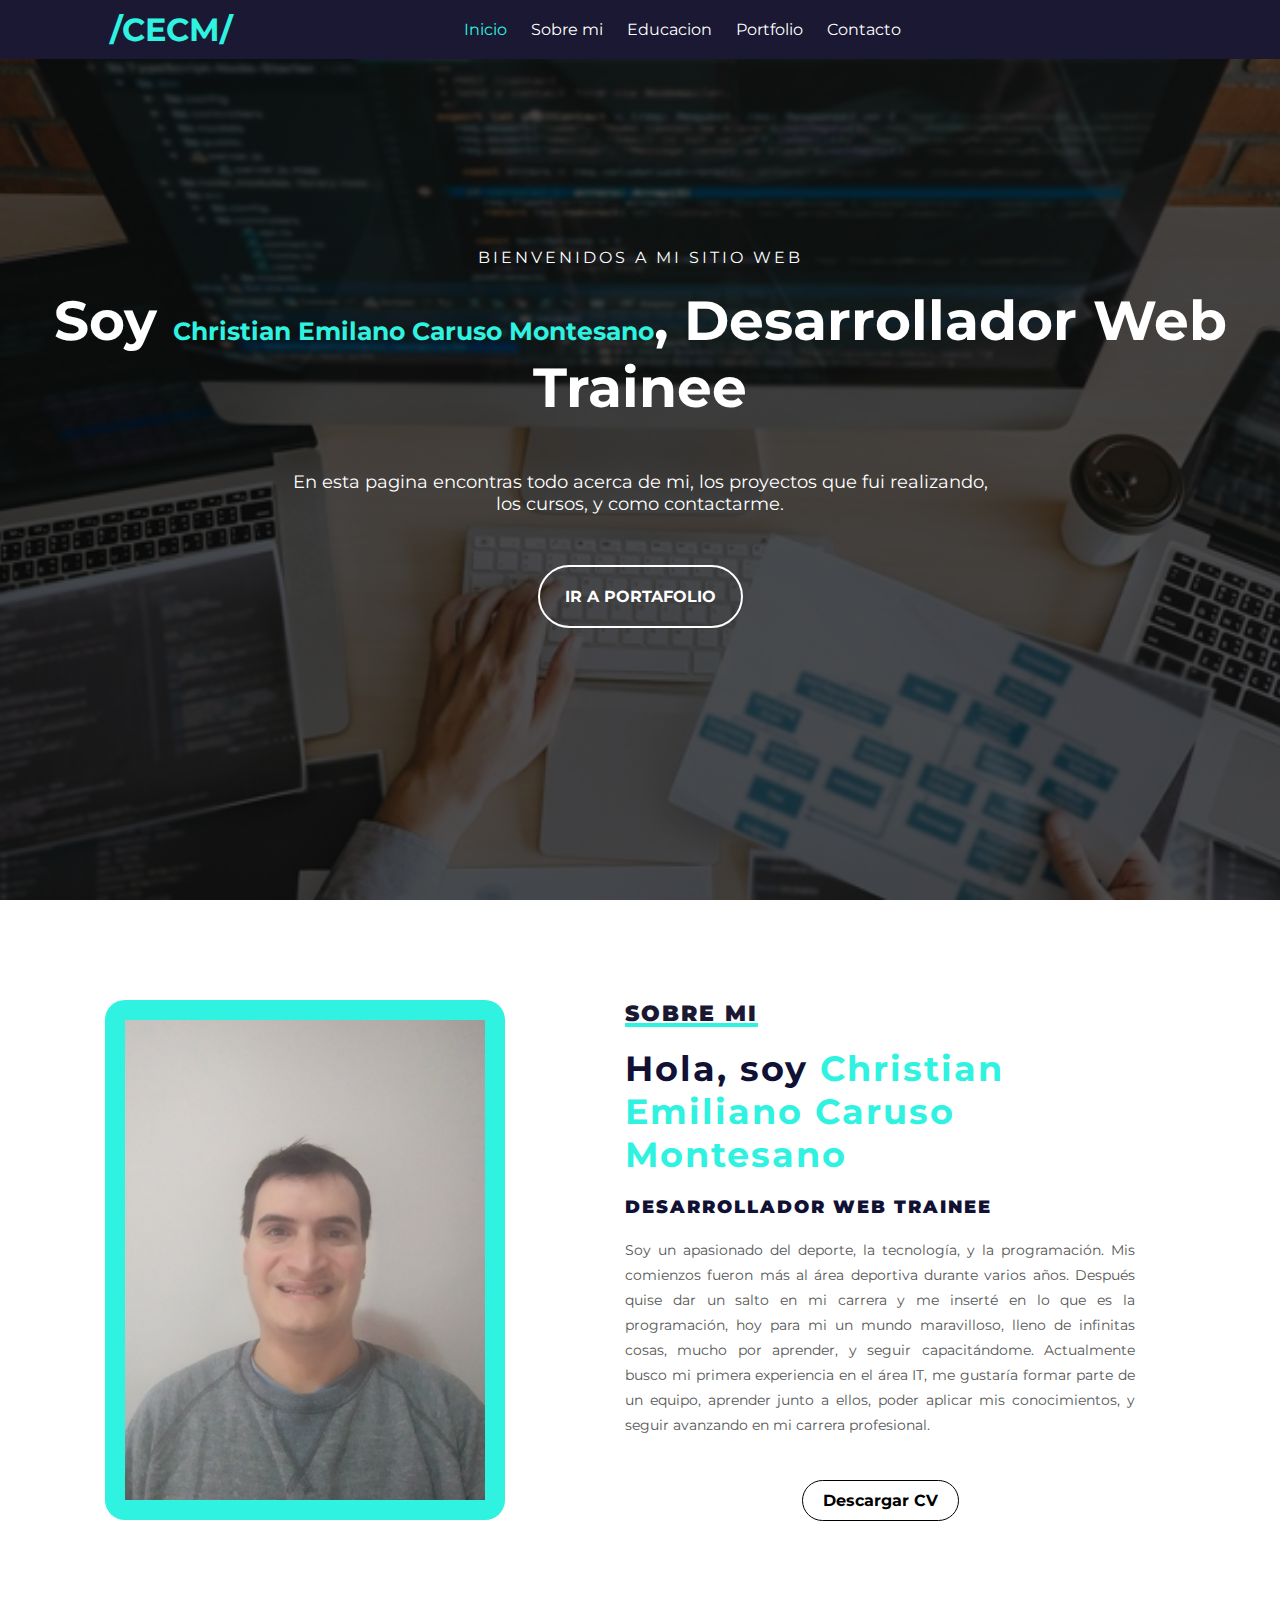
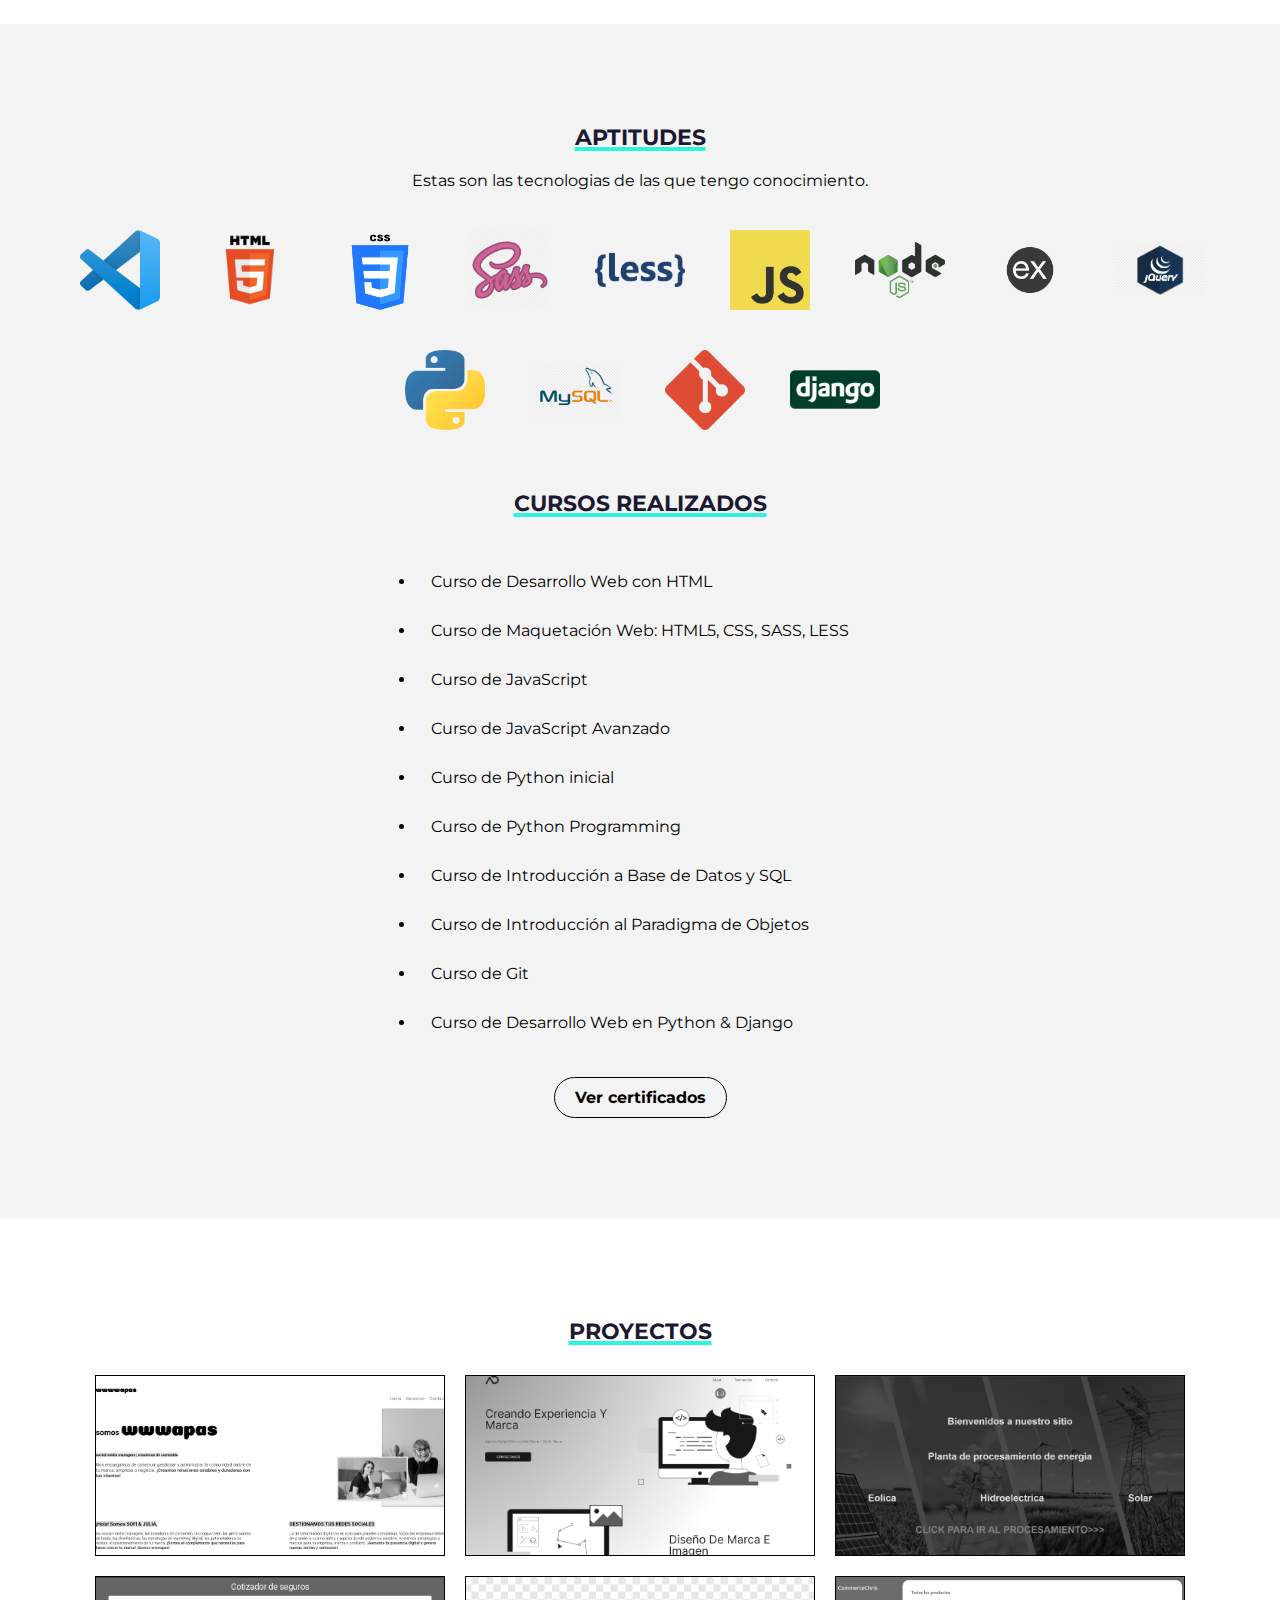
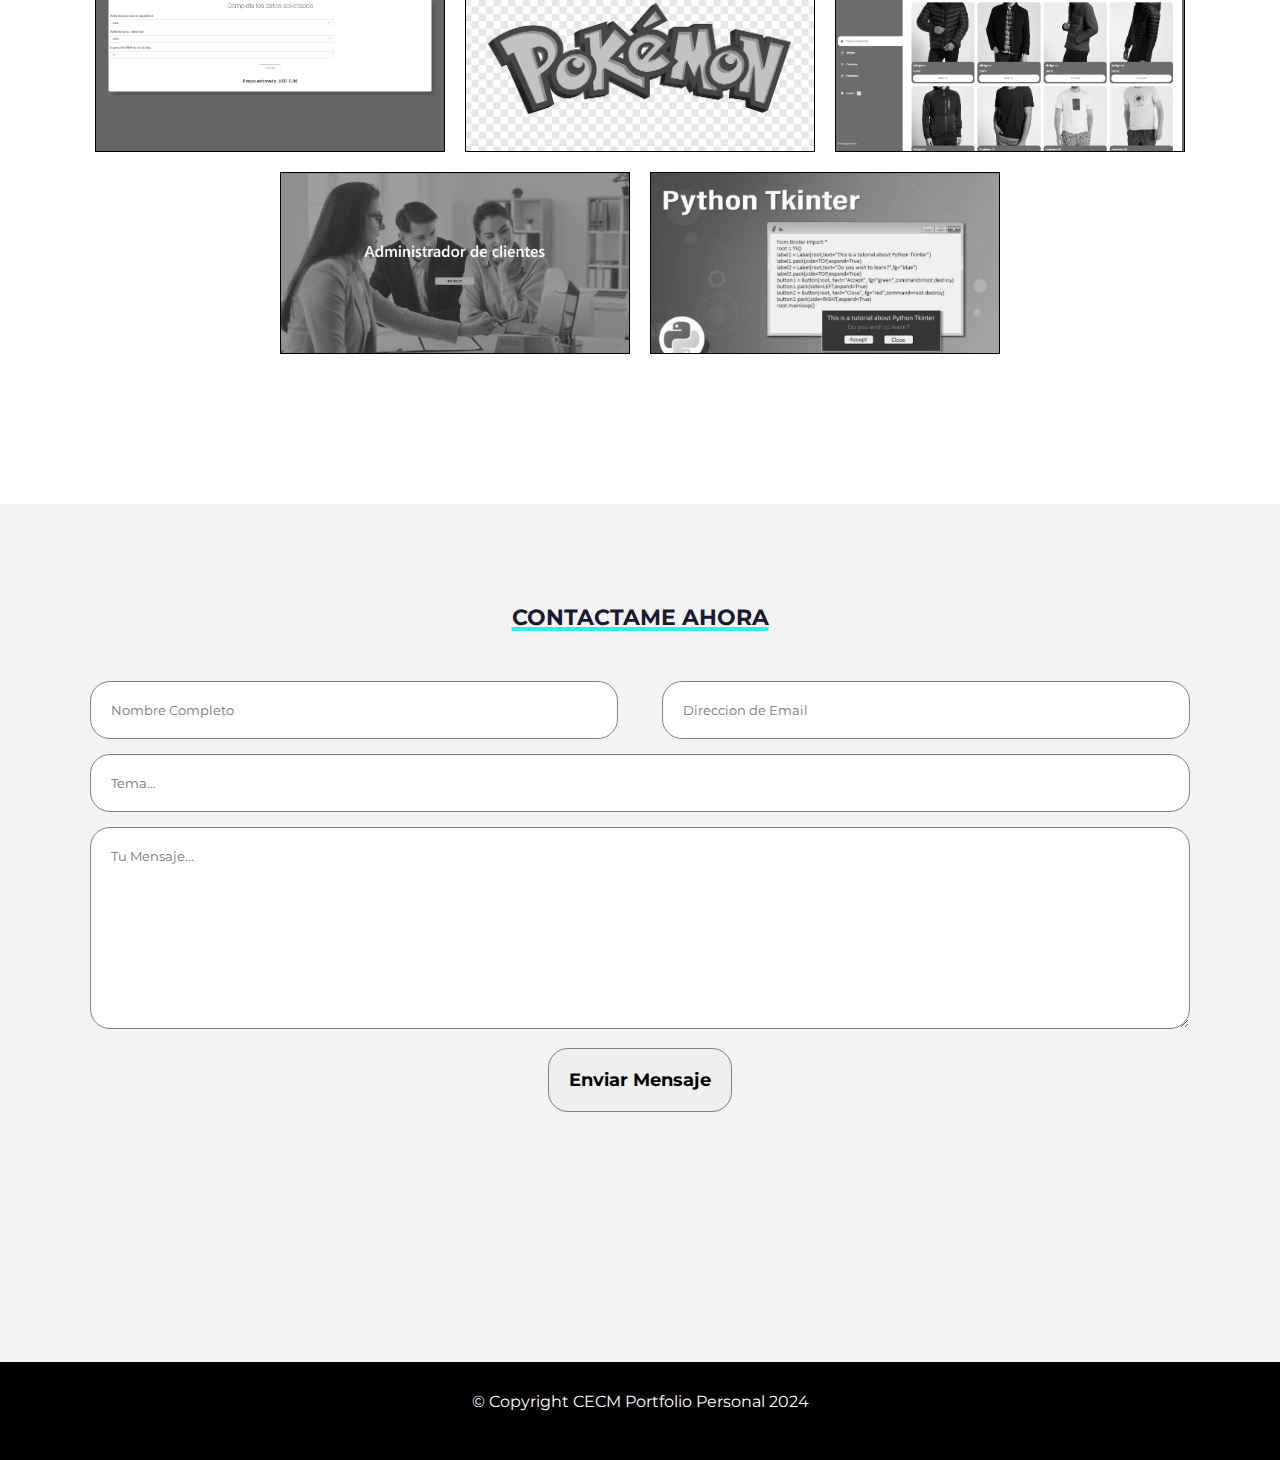
==== commit 4d2ab4f2: "cambios en el area de portfolio" ====
--- a/index.html
+++ b/index.html
@@ -109,14 +109,14 @@
             <div class="fila">
                 <div class="proyecto">
                     <div id="overplay"></div>
-                    <img src="images/Proyecto3.png" alt="proyecto3">
+                    <img src="images/Proyecto1.png" alt="proyecto3">
                     <div class="info">
                         <p class="lenguaje">#HTML #CSS</p>
                         <h4>Descripcion del proyecto</h4>
                         <p>Diseño Web</p>
                         <div class="link-ver-codigo">
-                            <a href="https://github.com/emicarmo/PaginaWeb2" target="_blank">Ver codigo</a>
-                            <a href="https://emicarmo.github.io/PaginaWeb2/" target="_blank">Ver pagina</a>
+                            <a href="https://github.com/emicarmo/web_guapas" target="_blank">Ver codigo</a>
+                            <a href="https://emicarmo.github.io/web_guapas/" target="_blank">Ver pagina</a>
                         </div>
                     </div>
                 </div>
